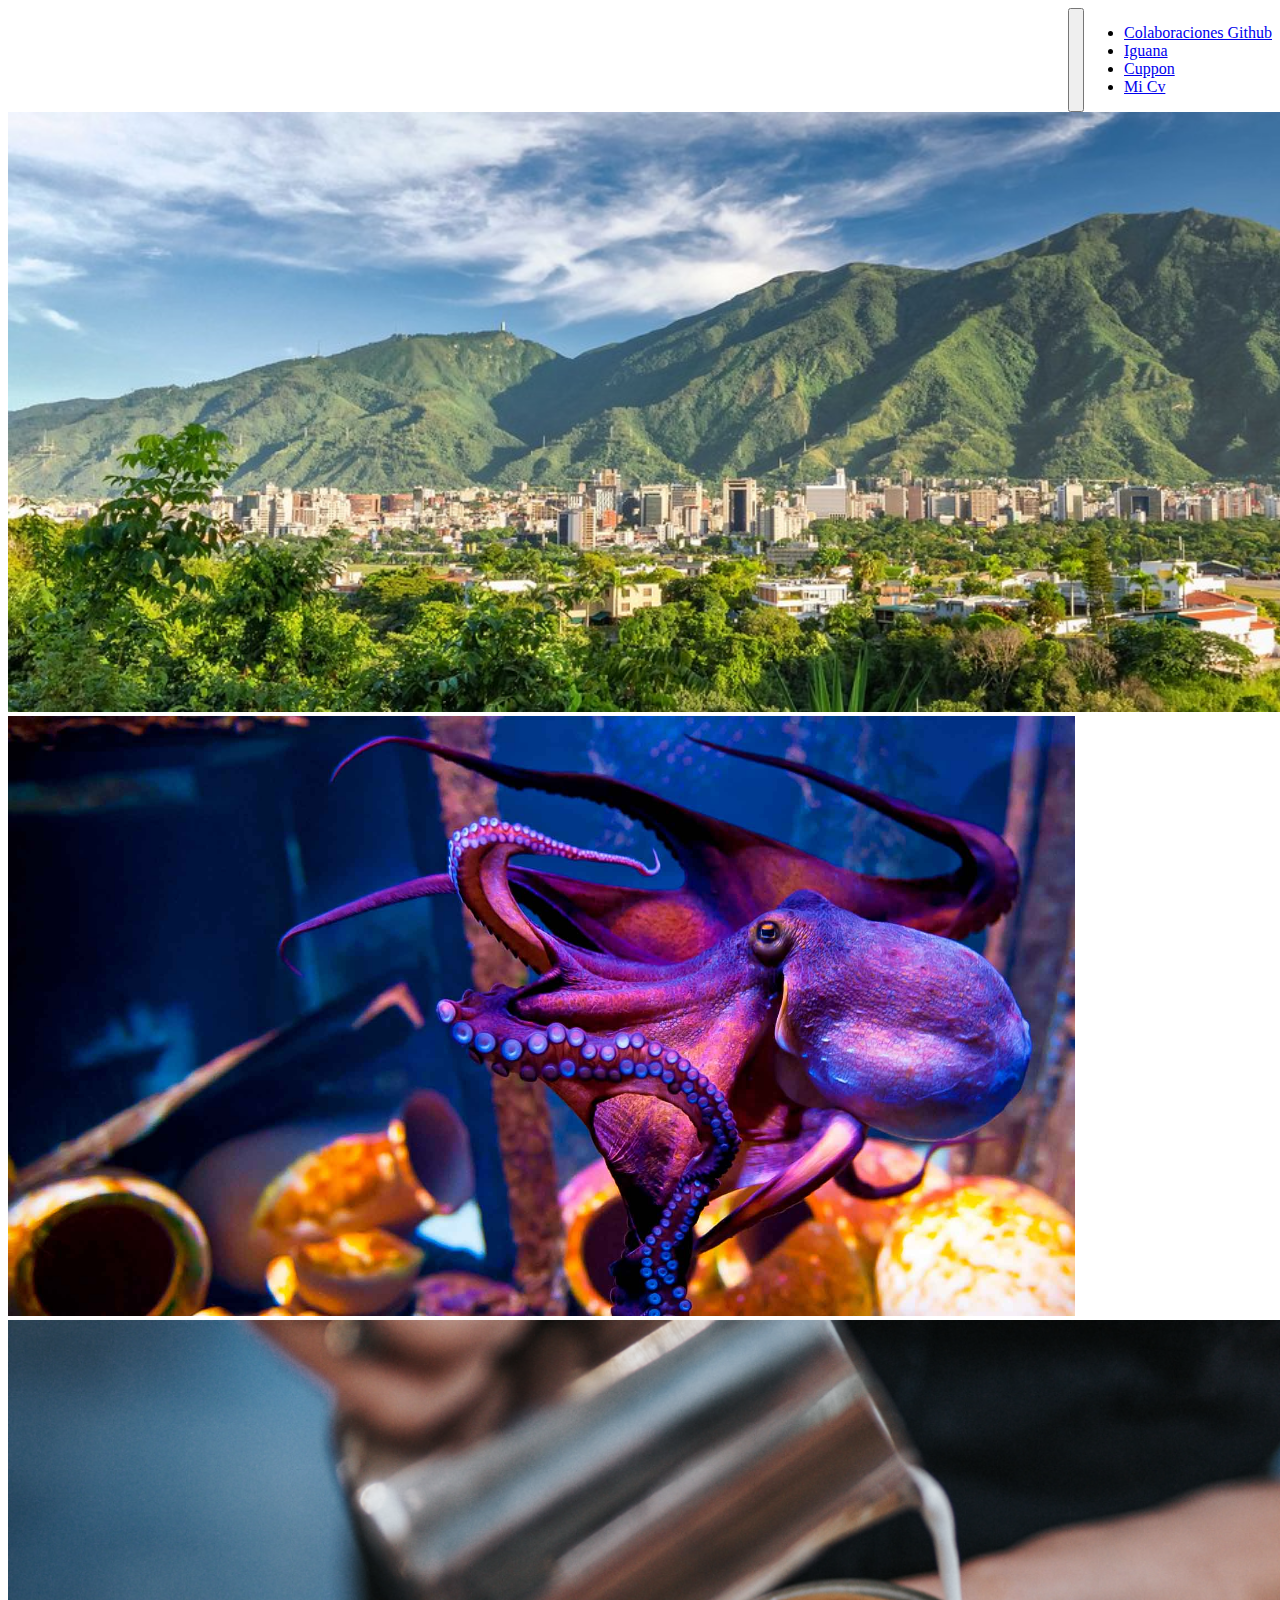
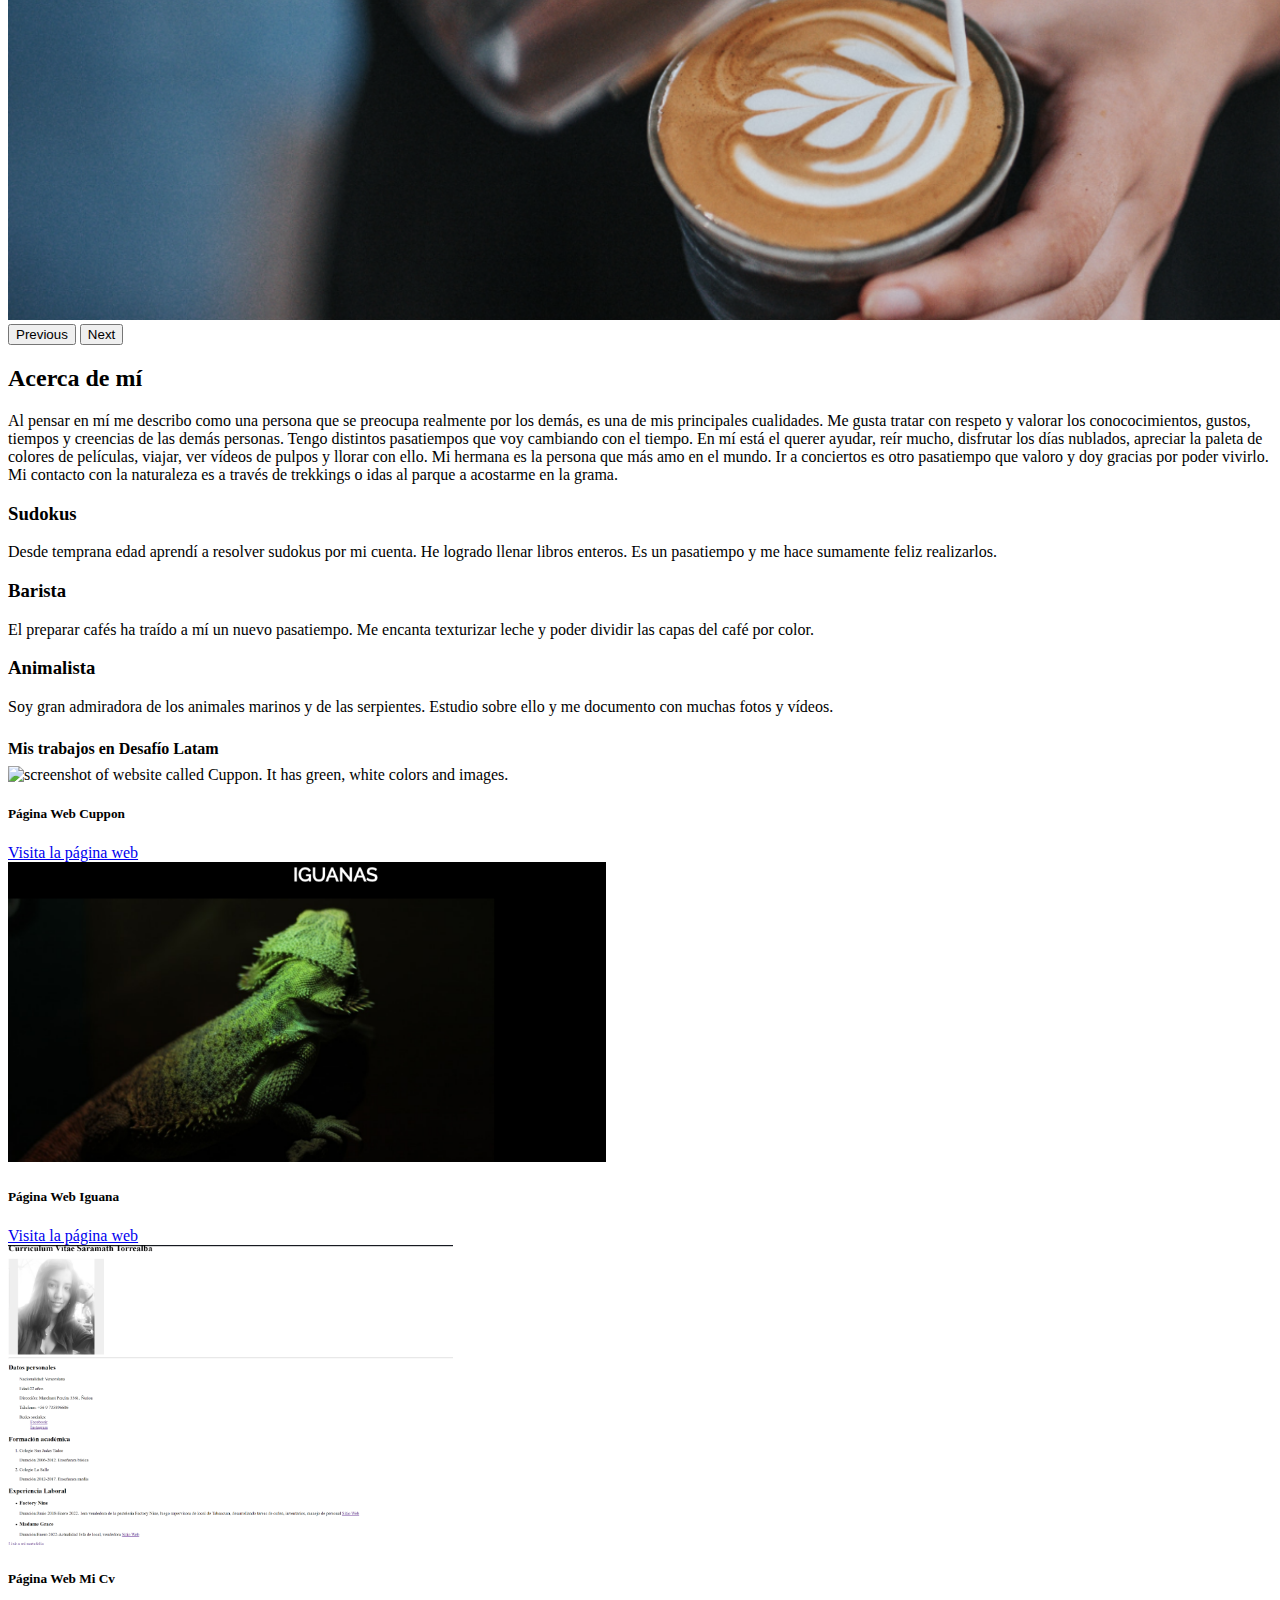
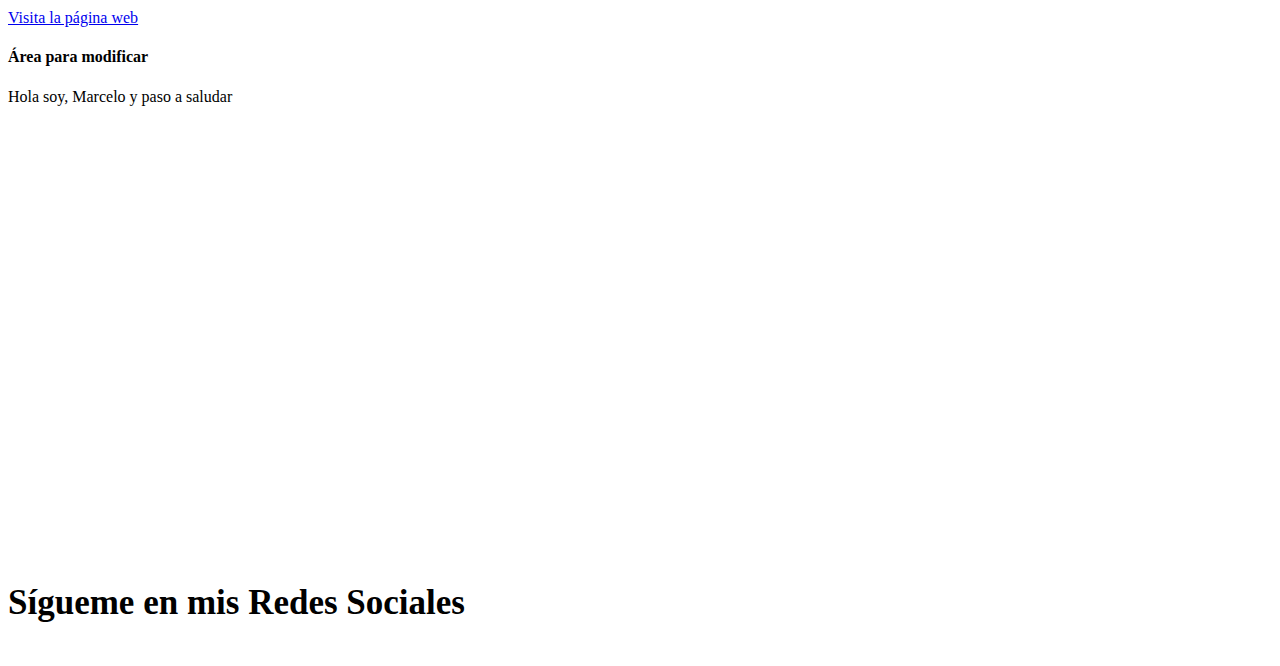
==== index.html @ e649894b "paragraph added" ====
<!DOCTYPE html>
<html lang="en">
  <head>
    <meta charset="UTF-8" />
    <meta http-equiv="X-UA-Compatible" content="IE=edge" />
    <meta name="viewport" content="width=device-width, initial-scale=1.0" />
    <title>Portafolio</title>
    <link
      href="https://cdn.jsdelivr.net/npm/bootstrap@5.1.3/dist/css/bootstrap.min.css"
      rel="stylesheet"
      integrity="sha384-1BmE4kWBq78iYhFldvKuhfTAU6auU8tT94WrHftjDbrCEXSU1oBoqyl2QvZ6jIW3"
      crossorigin="anonymous"
    />
    <link
      href="https://fonts.googleapis.com/css2?family=Roboto:wght@300;500&display=swap"
      rel="stylesheet"
    />
    
    <link rel="stylesheet" href="https://cdnjs.cloudflare.com/ajax/libs/font-awesome/5.9.0/css/all.min.css"
    integrity="sha512-q3eWabyZPc1XTCmF+8/LuE1ozpg5xxn7iO89yfSOd5/oKvyqLngoNGsx8jq92Y8eXJ/IRxQbEC+FGSYxtk2oiw=="
    crossorigin="anonymous" referrerpolicy="no-referrer" />
    <link rel="stylesheet" href="./assets/css/style.css" />

  </head>
  <body>
    <!--Navbar-->
    <nav class="navbar sticky-top navbar-expand-lg navbar-dark navbar-style">
      <div class="container-fluid space">
        <button
          class="navbar-toggler"
          type="button"
          data-bs-toggle="collapse"
          data-bs-target="#navbarText"
          aria-controls="navbarText"
          aria-expanded="false"
          aria-label="Toggle navigation"
        >
          <span class="navbar-toggler-icon"></span>
        </button>
        <div
          class="collapse navbar-collapse navbar-items-menu-grow"
          id="navbarText"
        >
          <ul class="navbar-nav me-auto mb-2 mb-lg-0">
            <li class="nav-item">
              <a class="nav-link active" aria-current="page" href="#">Colaboraciones Github</a>
            </li>
            <li class="nav-item">
              <a class="nav-link" href="/iguanaPage/iguanaPage/index.html" target="blank">Iguana</a>
            </li>
            <li class="nav-item">
              <a class="nav-link" href="/desafiobootstrap/index.html" target="blank">Cuppon</a>
            </li>
            <li class="nav-item">
              <a class="nav-link" href="/Curriculum Vitae/index.html" target="blank">Mi Cv</a>
            </li>
          </ul>
        </div>
      </div>
    </nav>

    <Section> <!--Carrusel-->
      <div id="carouselExampleControls" class="carousel slide" data-bs-ride="carousel">
        <div class="carousel-inner">
          <div class="carousel-item active">
            <img src="./assets/img/avila.jpg" class="d-block w-100 image-carrusel" alt="background mountain, blue sky and buildings in a city">
          </div>
          <div class="carousel-item">
            <img src="./assets/img/pulpo.jpg" class="d-block w-100 image-carrusel" alt="background mountain, blue sky and buildings in a city">
          </div>
          <div class="carousel-item">
            <img src="./assets/img/barismo.png" class="d-block w-100 image-carrusel" alt="background mountain, blue sky and buildings in a city">
          </div>
        </div>
        <button class="carousel-control-prev" type="button" data-bs-target="#carouselExampleControls" data-bs-slide="prev">
          <span class="carousel-control-prev-icon" aria-hidden="true"></span>
          <span class="visually-hidden">Previous</span>
        </button>
        <button class="carousel-control-next" type="button" data-bs-target="#carouselExampleControls" data-bs-slide="next">
          <span class="carousel-control-next-icon" aria-hidden="true"></span>
          <span class="visually-hidden">Next</span>
        </button>
      </div>
    </Section>

    <section id="Acerca-de-mi" class="container text-center my-5"> <!--sobre mí-->
      <h2 class="display-3 fw-bold my-4 style-icons-font">Acerca de mí</h2>
      <p class="my-4">
          Al pensar en mí me describo como una persona que se preocupa realmente por los demás, es una de mis principales cualidades. Me gusta tratar con respeto y valorar los conococimientos, gustos, tiempos y creencias de las demás personas. Tengo distintos pasatiempos que voy cambiando con el tiempo. En mí está el querer ayudar, reír mucho, disfrutar los días nublados, apreciar la paleta de colores de películas, viajar, ver vídeos de pulpos y llorar con ello. Mi hermana es la persona que más amo en el mundo. Ir a conciertos es otro pasatiempo que valoro y doy gracias por poder vivirlo. Mi contacto con la naturaleza es a través de trekkings o idas al parque a acostarme en la grama.
      </p>
      <div class="row">
          <div class="col-12 col-md-4">
              <i class="fas fa-camera fa-3x my-3"></i>
              <h3 class="my-3 fw-bold">Sudokus</h3>
              <p class="my-3">
                  Desde temprana edad aprendí a resolver sudokus por mi cuenta. He logrado llenar libros enteros. Es un pasatiempo y me hace sumamente feliz realizarlos.
              </p>
          </div>
          <div class="col-12 col-md-4">
              <i class="fas fa-mug-hot fa-3x my-3"></i>
              <h3 class="my-3 fw-bold">Barista</h3>
              <p class="my-3">
                  El preparar cafés ha traído a mí un nuevo pasatiempo. Me encanta texturizar leche y poder dividir las capas del café por color.
              </p>
          </div>
          <div class="col-12 col-md-4">
              <i class="fas fa-otter fa-3x my-3 "></i>
              <h3 class="my-3 fw-bold">Animalista</h3>
              <p class="my-3">
                  Soy gran admiradora de los animales marinos y de las serpientes. Estudio sobre ello y me documento con muchas fotos y vídeos.
              </p>
          </div>
      </div>
  </section>

    <main><!--Mi portafolio-->
      <h4 class="display-3 fw-bold separation text-center style-icons-font font-tittle">Mis trabajos en Desafío Latam</h4>
      <div class="container">
        <div class="row justify-content-center">
          <div class="col-10 col-md-4 mt-4">
            <div class="card">
              <img
                src="./assets/img/cuppon.png"
                class="card-img-top image-card"
                alt="screenshot of website called Cuppon. It has green, white colors and images."
              />
              <div class="card-body">
                <h5 class="card-title text-center mb-3">
                  Página Web Cuppon 
                </h5>
                <div class="text-center">
                  <a href="/desafiobootstrap/index.html" target="blank" class="text-decoration-none">Visita la página web</a>
                </div>
              </div>
            </div>
          </div>

          <div class="col-10 col-md-4 mt-4">
            <div class="card">
              <img
                src="./assets/img/iguana.png"
                class="card-img-top image-card"
                alt="screenshot of website called Iguana. It has a background image of an iguana in rear profile, with black and green colors"
              />
              <div class="card-body">
                <h5 class="card-title text-center mb-3">
                 Página Web Iguana
                </h5>
                <div class="text-center">
                  <a href="iguanaPage/iguanaPage/index.html" target="blank" class="text-decoration-none">Visita la página web</a>
                </div>
              </div>
            </div>
          </div>

          <div class="col-10 col-md-4 mt-4">
            <div class="card">
              <img
                src="./assets/img/micv.png"
                class="card-img-top image-card"
                alt="screenshot of website called my cv. It has white colors and an image of a girl smiling"
              />
              <div class="card-body">
                <h5 class="card-title text-center mb-3">
                 Página Web Mi Cv
                </h5>
                <div class="text-center">
                  <a href="/Curriculum Vitae/index.html" target="blank" class="text-decoration-none">Visita la página web</a>
                </div>
              </div>
            </div>
          </div>
    </main>
    <section class="container colaboration font-tittle">
      <h4 class="display-3 fw-bold my-4 text-center font-tittle  style-icons-font">Área para modificar &nbsp<i class="fa-solid fa-pen-to-square fa-0.5"></i></h4>
      <p>Hola soy, Marcelo y paso a saludar</p>
    </section>
    <!--Footer-->
    <footer class="style-footer">
      <h3 class="display-3 fw-bold  text-center heigth-contact">Sígueme en mis Redes Sociales</h3>
      <div class="container icons mt-1">
        <div>
          <a href="https://www.facebook.com/SaraTorrealbaE" target="blank"><i class=" fa-brands fa-facebook fa-2x color-icons"></i></a>
        </div>
        <div>
          <a href="https://www.instagram.com/saramath4/" target="blank"><i class="fa-brands fa-instagram fa-2x color-icons"></i></a>
        </div>
        <div>
          <a href="https://github.com/SaramathTorrealba" target="blank"><i class="fa-brands fa-github-square fa-2x color-icons"></i></a>
        </div>
      </div>
    </footer>
  </body>
  <script
  src="https://cdn.jsdelivr.net/npm/bootstrap@5.0.2/dist/js/bootstrap.bundle.min.js"
  integrity="sha384-MrcW6ZMFYlzcLA8Nl+NtUVF0sA7MsXsP1UyJoMp4YLEuNSfAP+JcXn/tWtIaxVXM"
  crossorigin="anonymous"
></script>
<script src="https://kit.fontawesome.com/f5aa329cdb.js" crossorigin="anonymous"></script>
---- assets/css/style.css ----
/* Navbar*/
.navbar-items-menu-grow{
    flex-grow: 0 !important;
}
.space{
    display: flex;
    justify-content: flex-end !important;
}
/*Section Mis trabajos*/
.separation {
    margin-top: 1.5em;
    margin-bottom: 0.5em;
}
/*Carrusel*/
.image-carrusel {
    height: 600PX;
}
/*Cards*/
.image-card {
    height:300px;
}
.colaboration{
    height: 500px;
}
/*Footer*/
.icons {
display: flex;
justify-content: space-evenly;}

.heigth-contact{
    font-size: 35px;
}
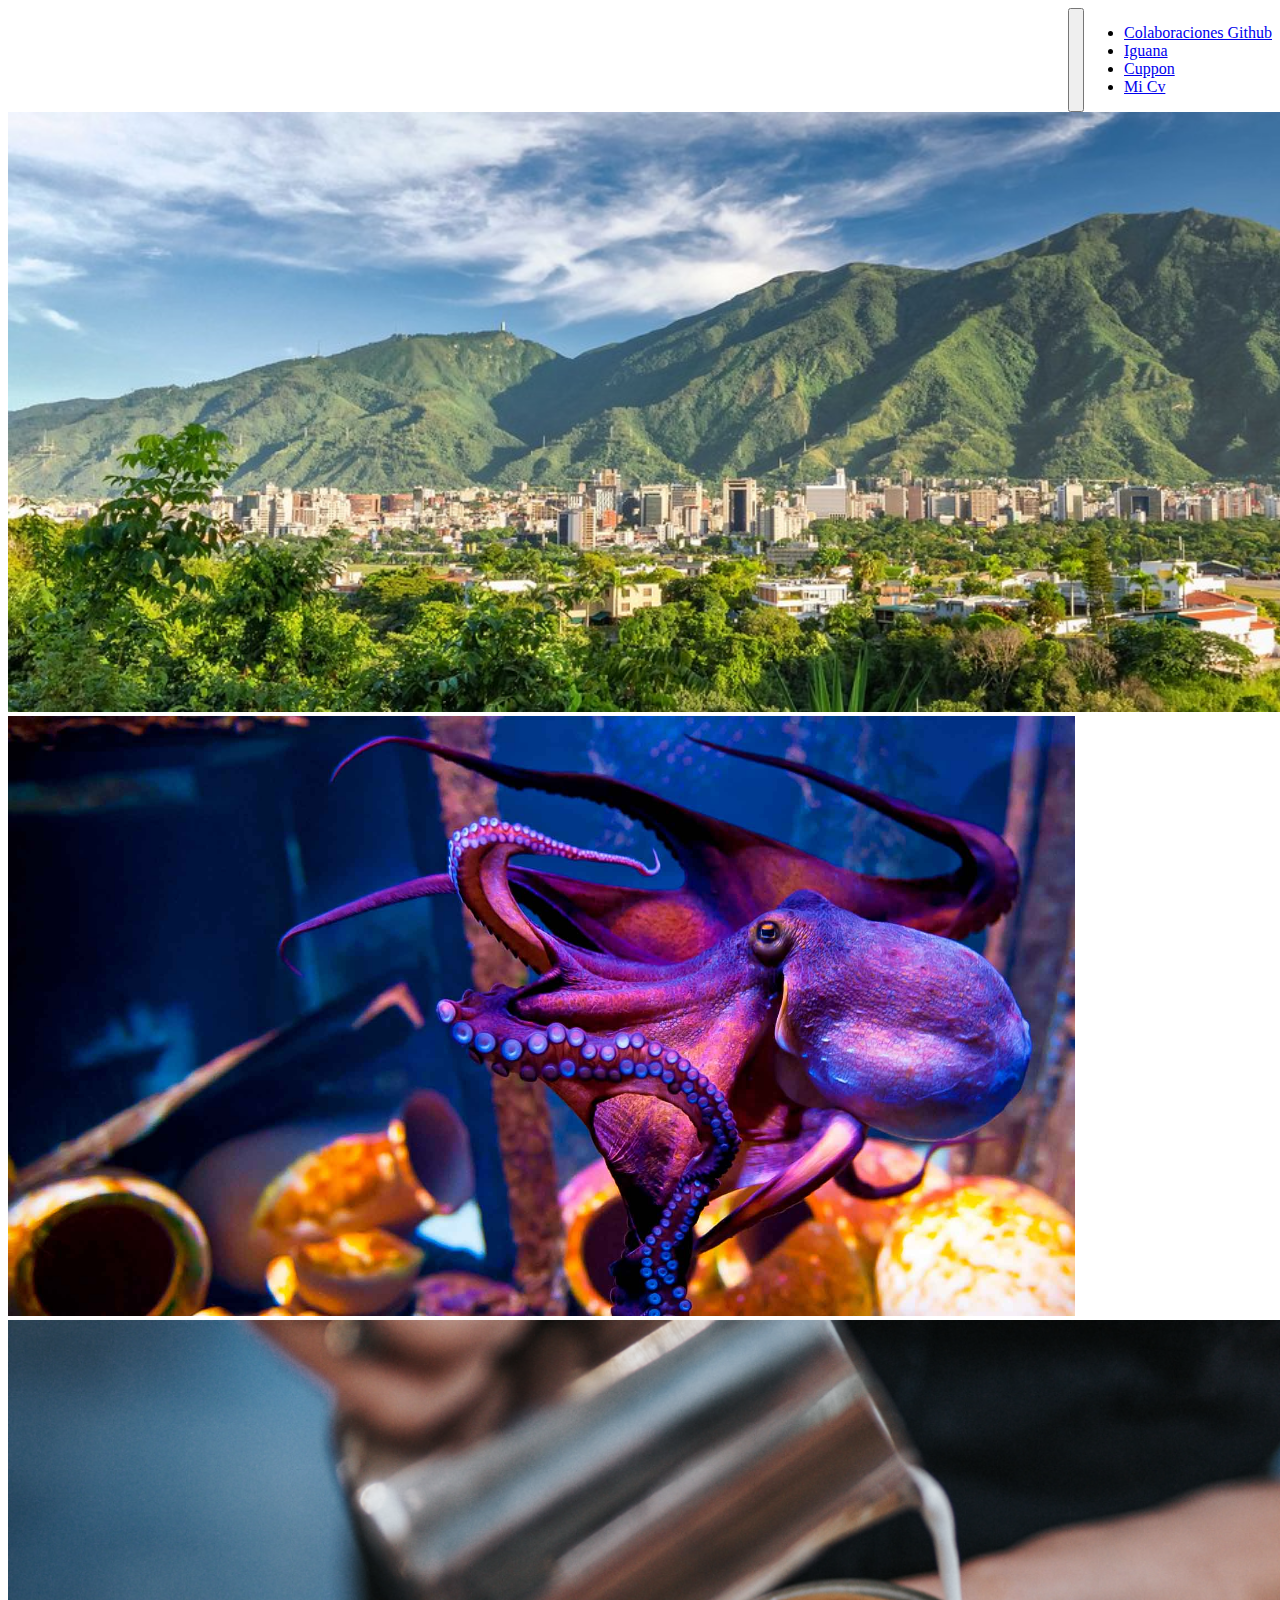
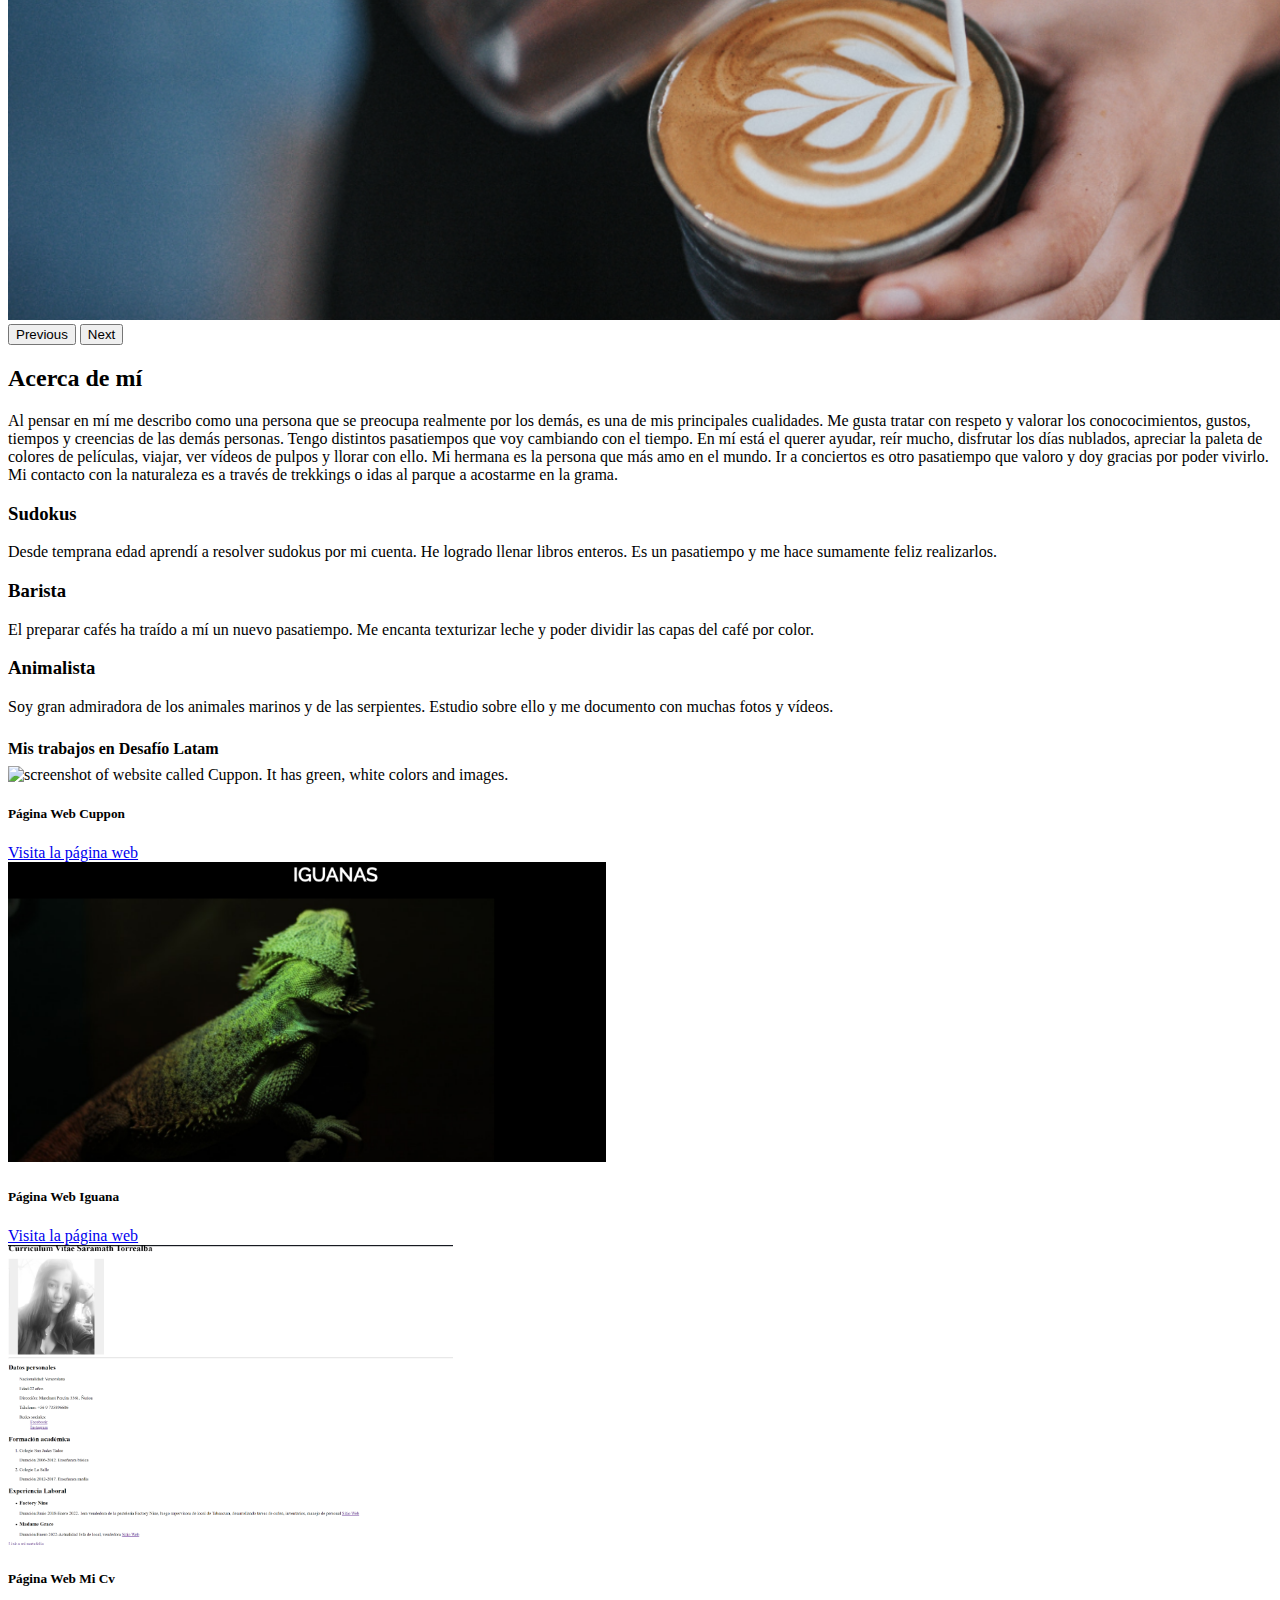
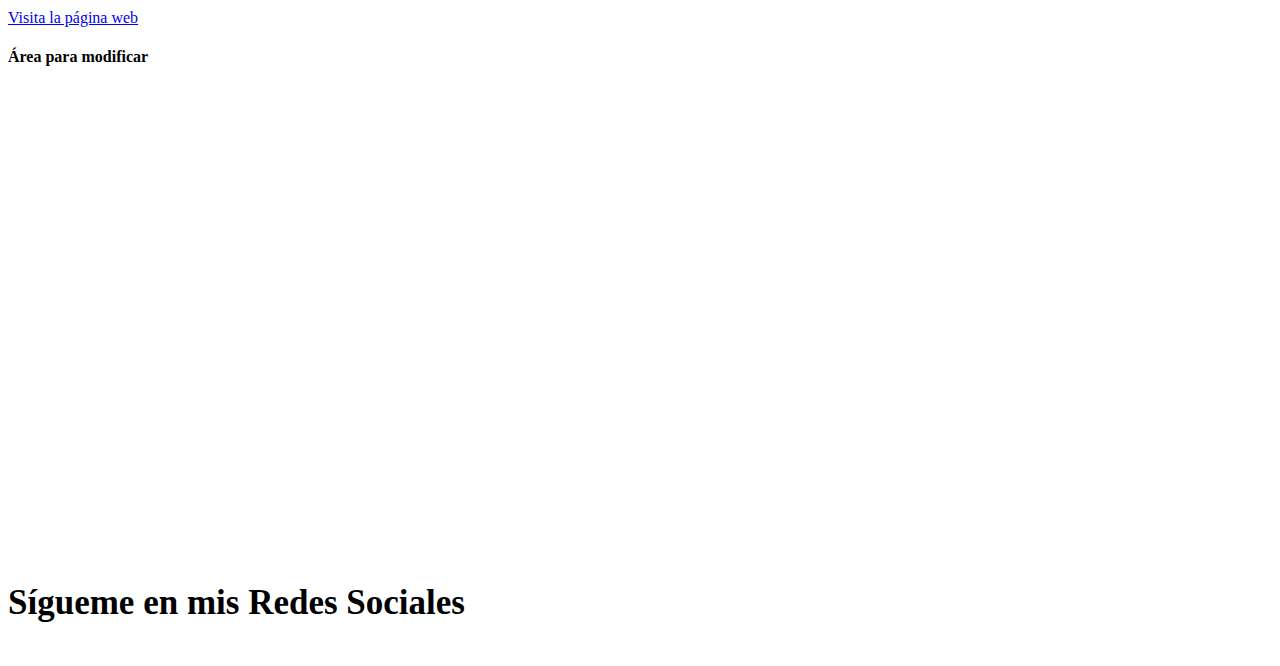
==== commit 5811ac32: "Merge pull request #4 from NicoCLL/patch-1" ====
--- a/index.html
+++ b/index.html
@@ -66,10 +66,10 @@
             <img src="./assets/img/avila.jpg" class="d-block w-100 image-carrusel" alt="background mountain, blue sky and buildings in a city">
           </div>
           <div class="carousel-item">
-            <img src="./assets/img/pulpo.jpg" class="d-block w-100 image-carrusel" alt="background mountain, blue sky and buildings in a city">
+            <img src="./assets/img/pulpo.jpg" class="d-block w-100 image-carrusel" alt="pulpo">
           </div>
           <div class="carousel-item">
-            <img src="./assets/img/barismo.png" class="d-block w-100 image-carrusel" alt="background mountain, blue sky and buildings in a city">
+            <img src="./assets/img/barismo.png" class="d-block w-100 image-carrusel" alt="cafe especialidad barista">
           </div>
         </div>
         <button class="carousel-control-prev" type="button" data-bs-target="#carouselExampleControls" data-bs-slide="prev">
@@ -173,7 +173,6 @@
     </main>
     <section class="container colaboration font-tittle">
       <h4 class="display-3 fw-bold my-4 text-center font-tittle  style-icons-font">Área para modificar &nbsp<i class="fa-solid fa-pen-to-square fa-0.5"></i></h4>
-      <p>Hola soy, Marcelo y paso a saludar</p>
     </section>
     <!--Footer-->
     <footer class="style-footer">
@@ -196,4 +195,4 @@
   integrity="sha384-MrcW6ZMFYlzcLA8Nl+NtUVF0sA7MsXsP1UyJoMp4YLEuNSfAP+JcXn/tWtIaxVXM"
   crossorigin="anonymous"
 ></script>
-<script src="https://kit.fontawesome.com/f5aa329cdb.js" crossorigin="anonymous"></script>+<script src="https://kit.fontawesome.com/f5aa329cdb.js" crossorigin="anonymous"></script>
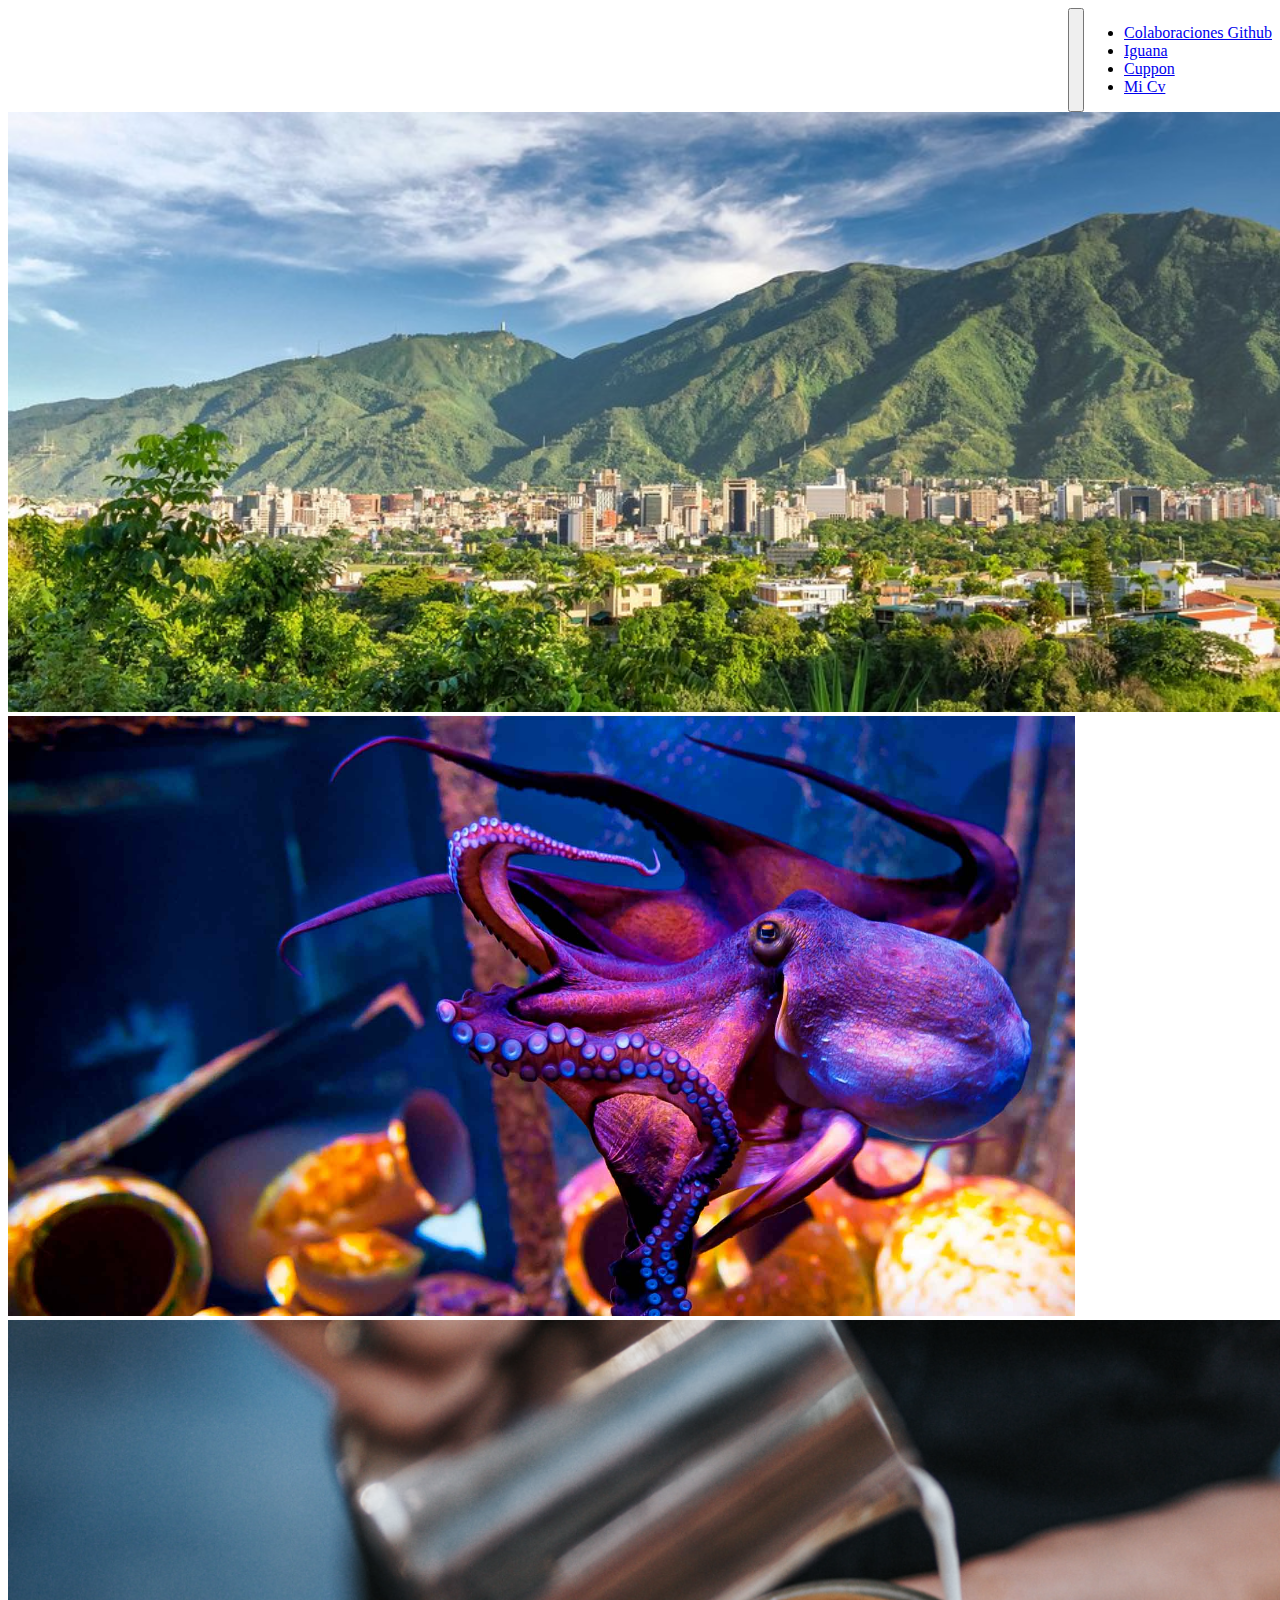
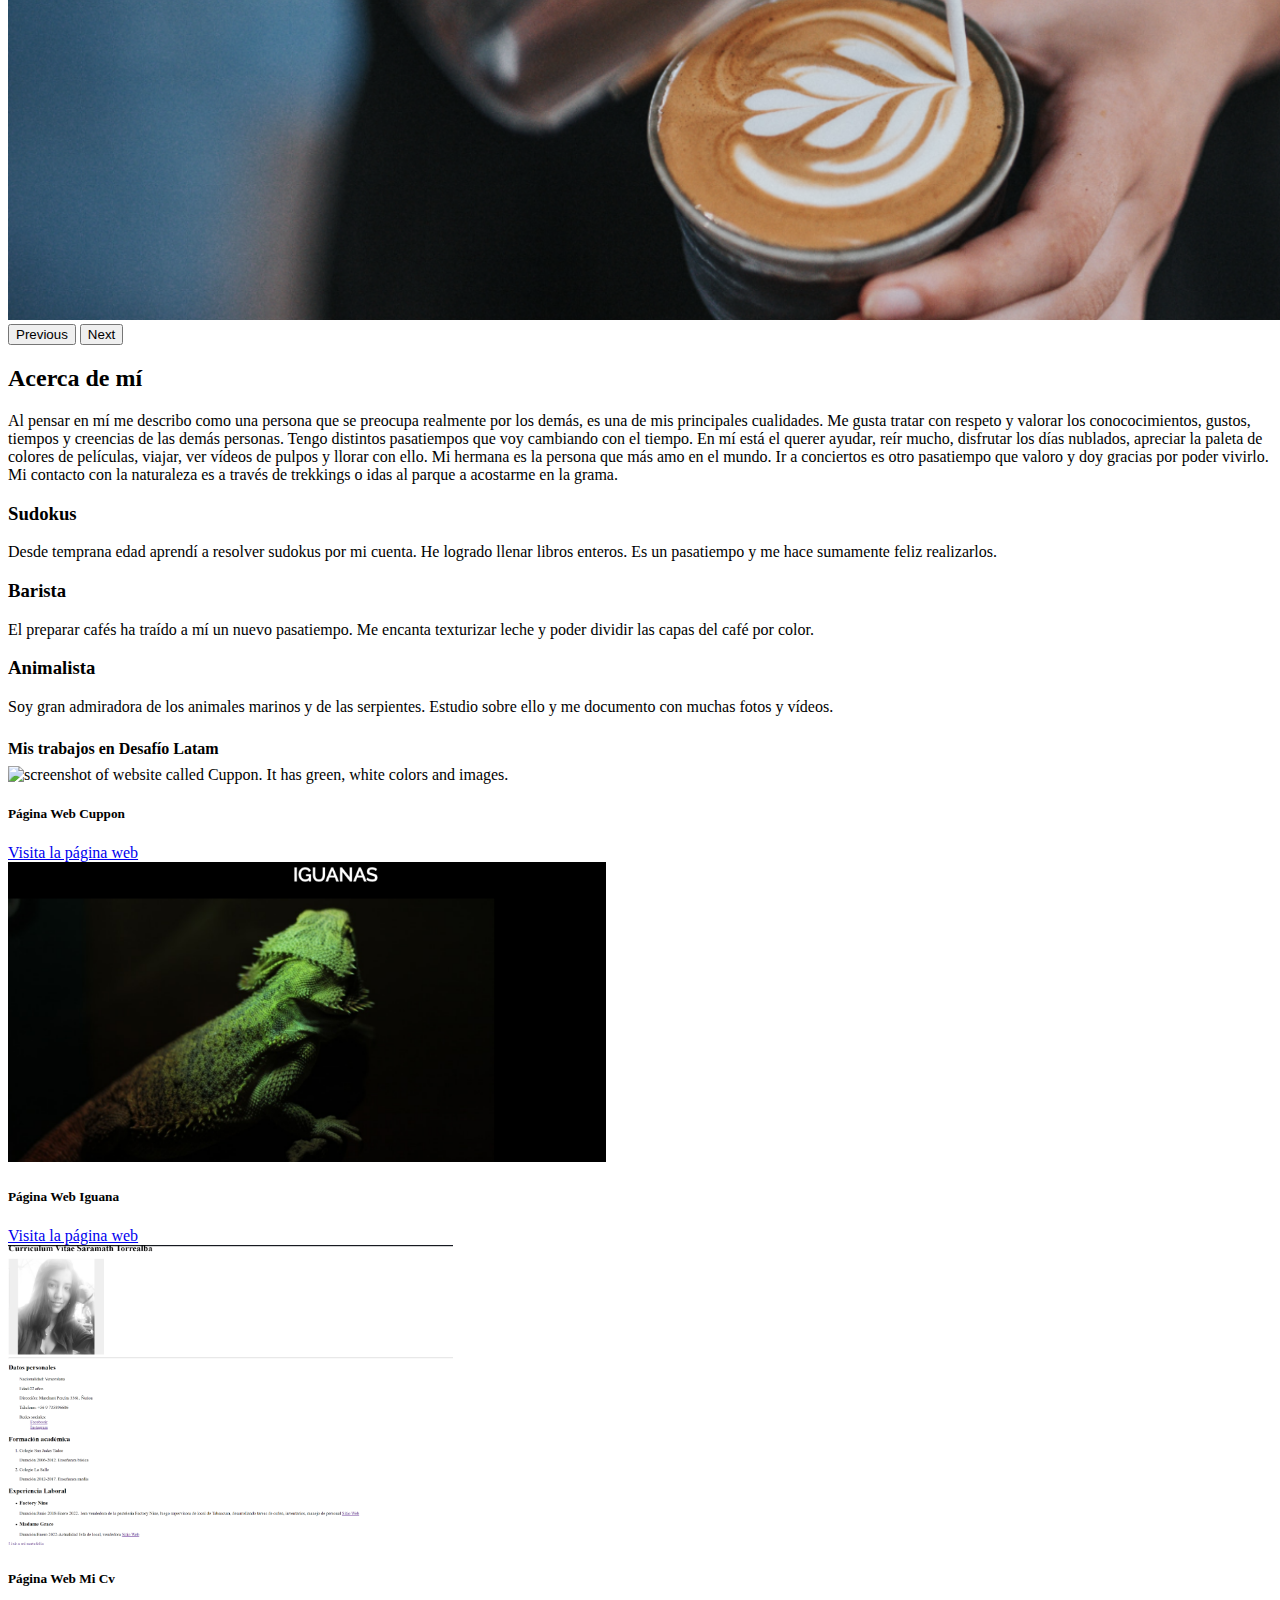
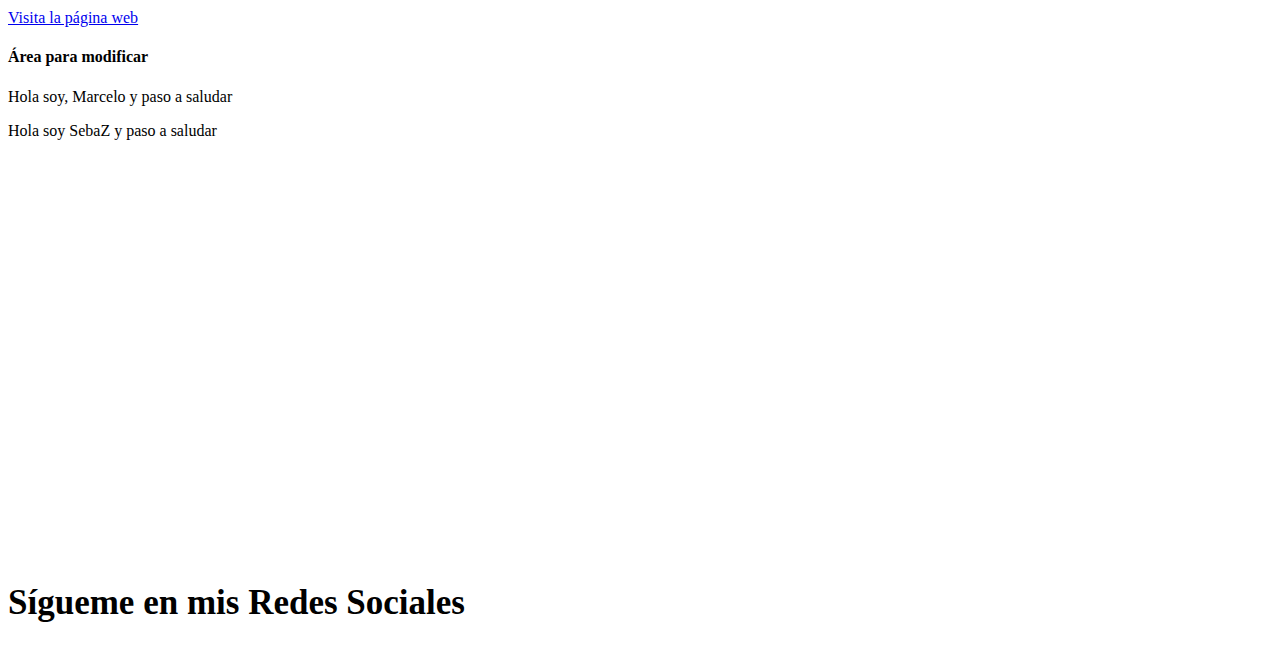
==== commit 5fb078a8: "info: Add Saludos to Area para modificar" ====
--- a/index.html
+++ b/index.html
@@ -173,6 +173,8 @@
     </main>
     <section class="container colaboration font-tittle">
       <h4 class="display-3 fw-bold my-4 text-center font-tittle  style-icons-font">Área para modificar &nbsp<i class="fa-solid fa-pen-to-square fa-0.5"></i></h4>
+      <p>Hola soy, Marcelo y paso a saludar</p>
+      <p>Hola soy SebaZ y paso a saludar</p>
     </section>
     <!--Footer-->
     <footer class="style-footer">
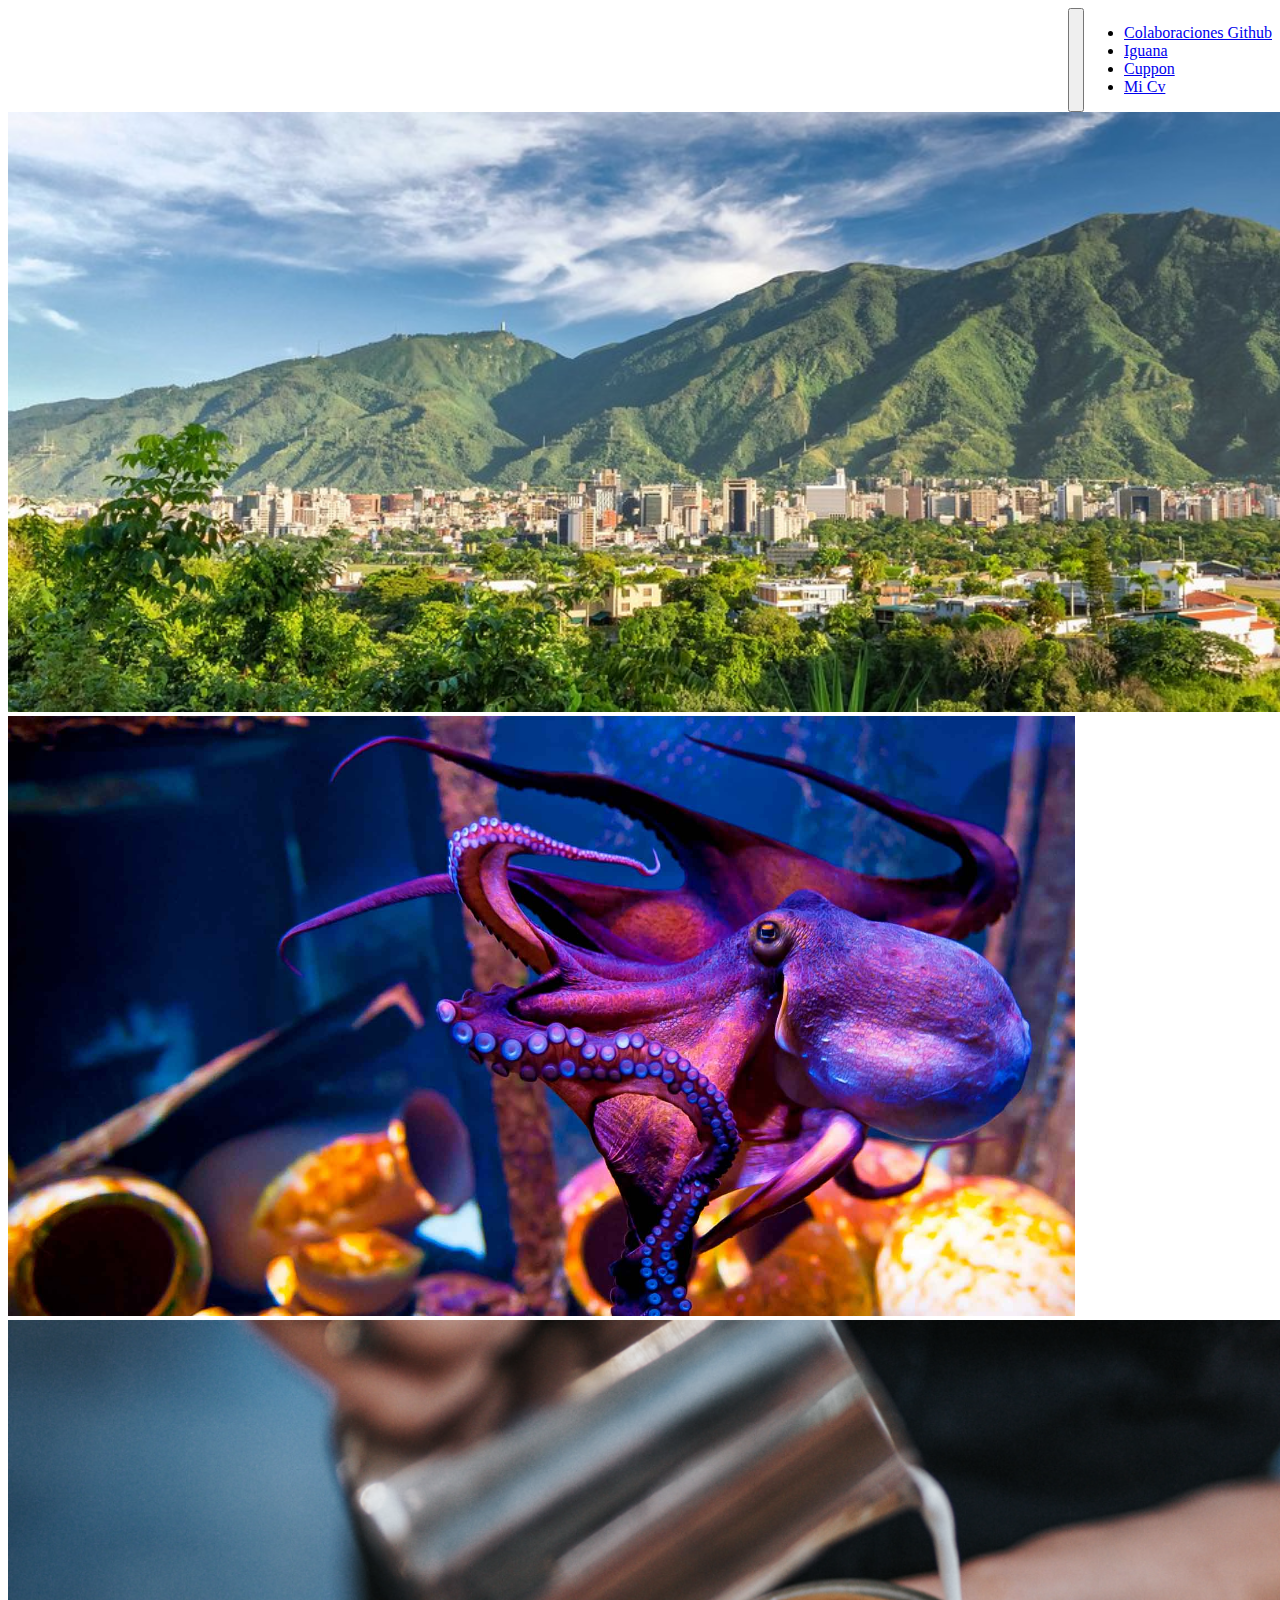
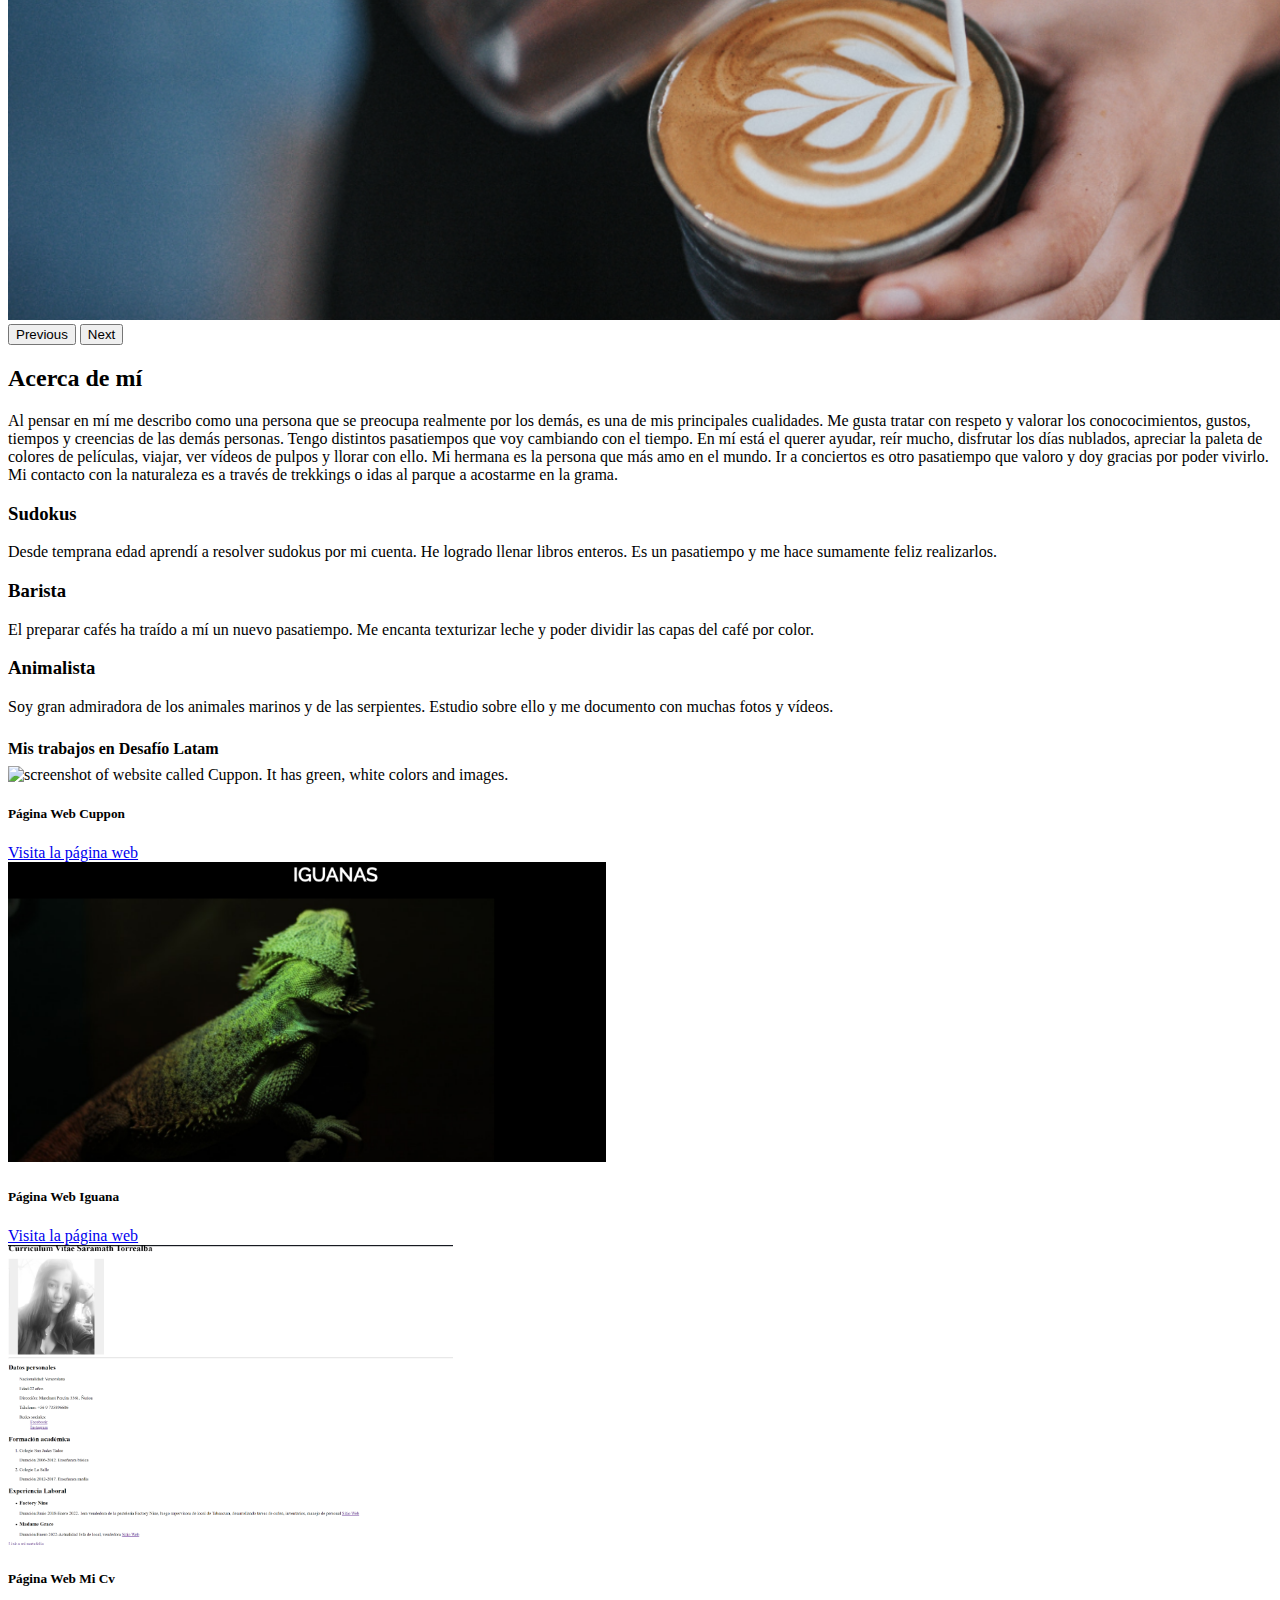
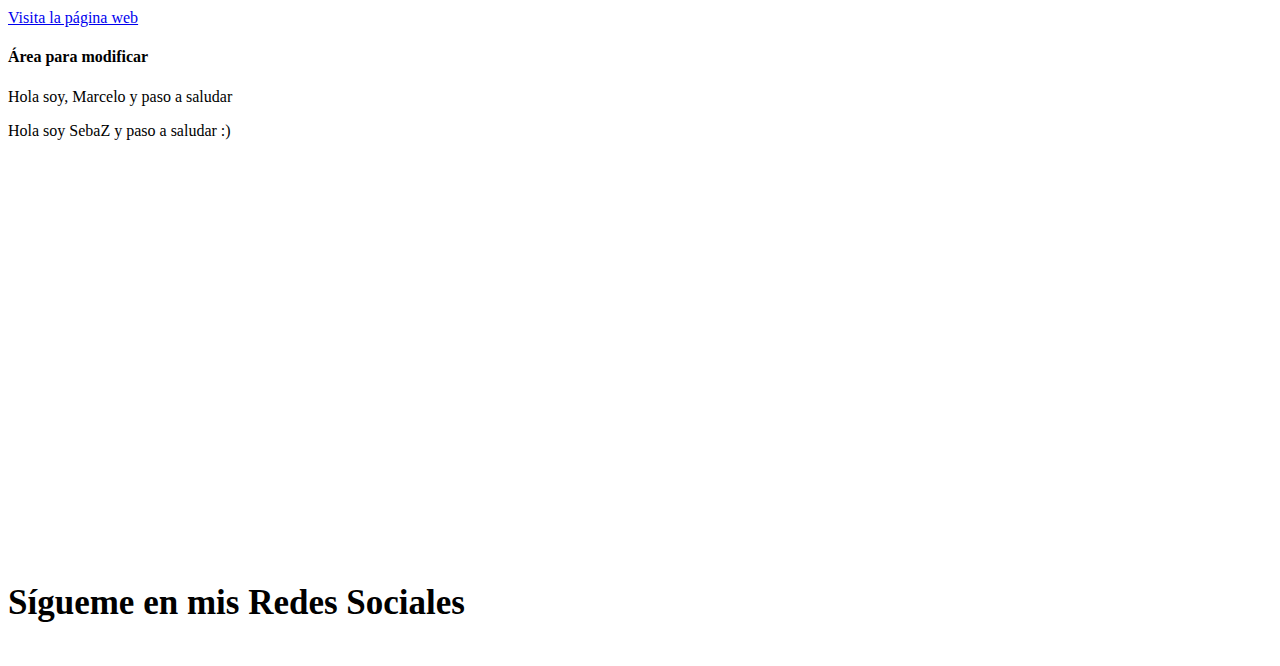
==== commit b67f7cfb: "Merge pull request #6 from sebazzz6/forkSeba" ====
--- a/index.html
+++ b/index.html
@@ -174,7 +174,7 @@
     <section class="container colaboration font-tittle">
       <h4 class="display-3 fw-bold my-4 text-center font-tittle  style-icons-font">Área para modificar &nbsp<i class="fa-solid fa-pen-to-square fa-0.5"></i></h4>
       <p>Hola soy, Marcelo y paso a saludar</p>
-      <p>Hola soy SebaZ y paso a saludar</p>
+      <p>Hola soy SebaZ y paso a saludar :)</p>
     </section>
     <!--Footer-->
     <footer class="style-footer">
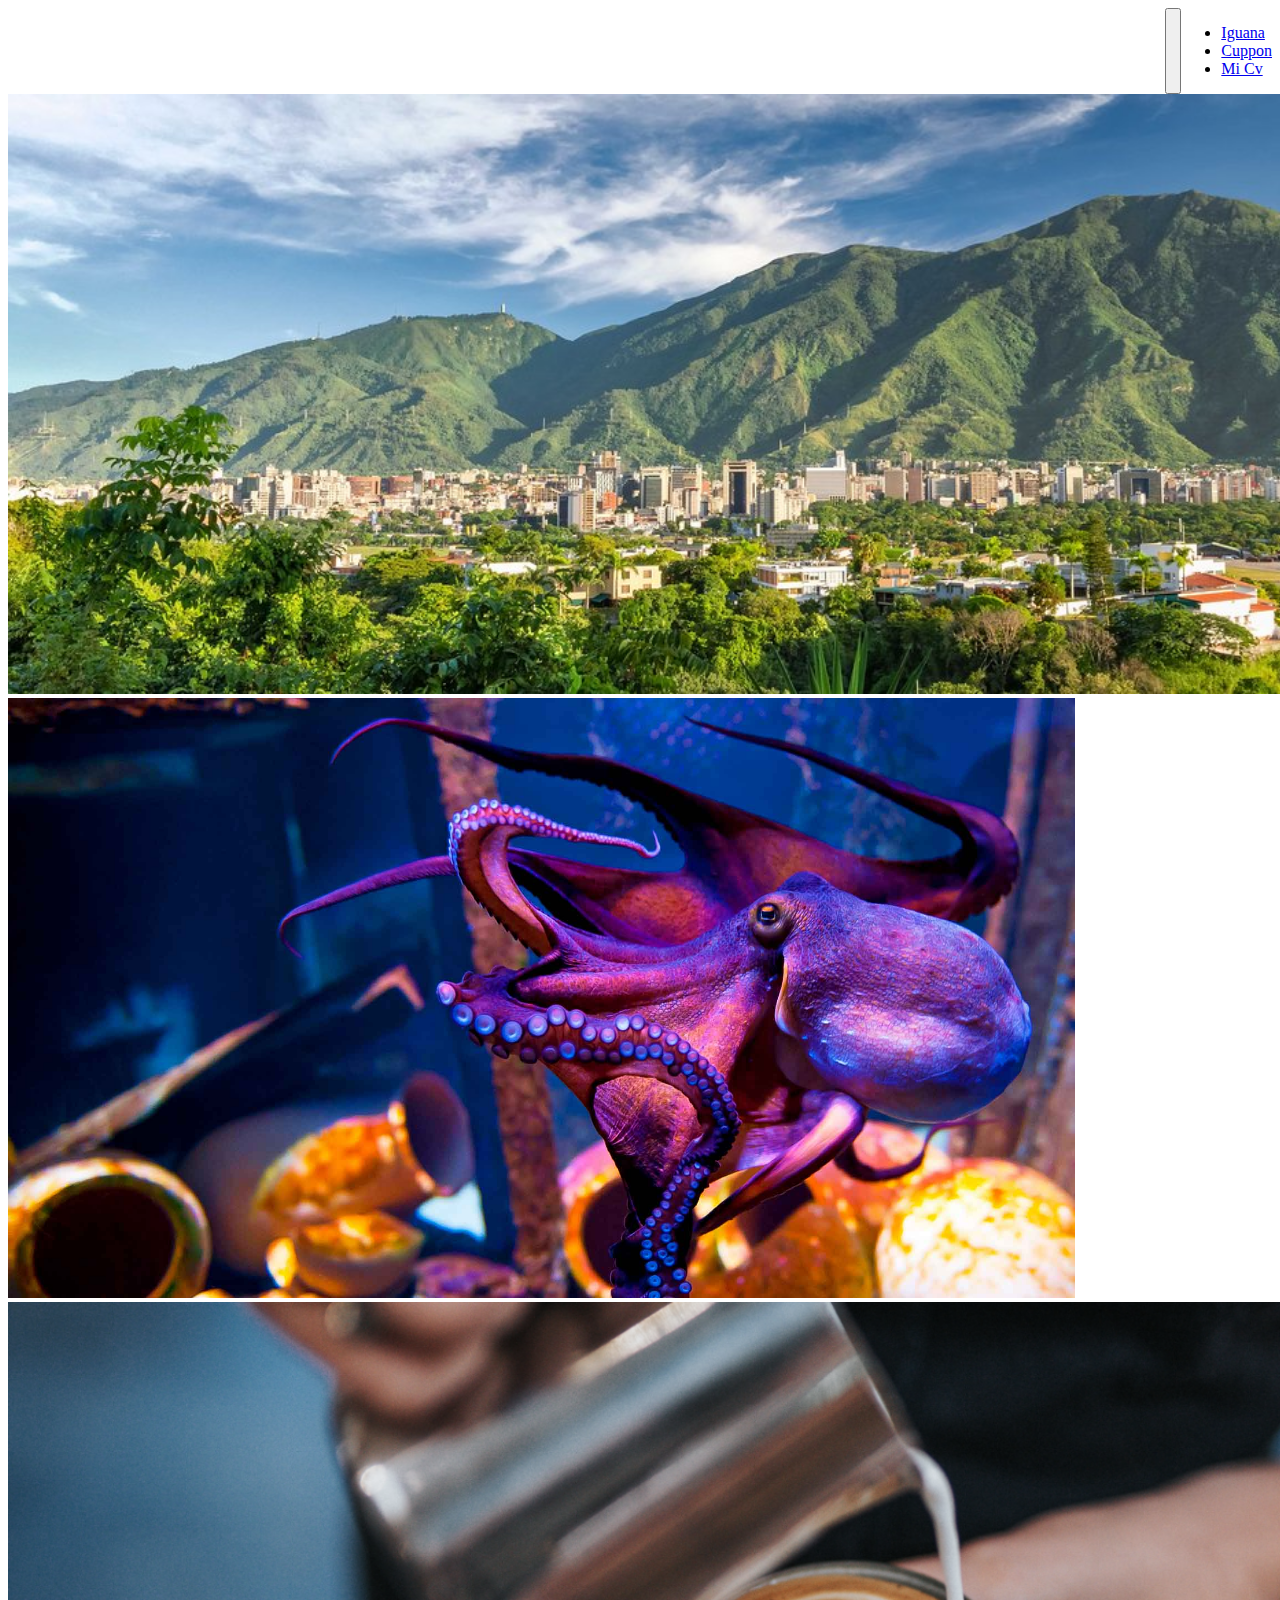
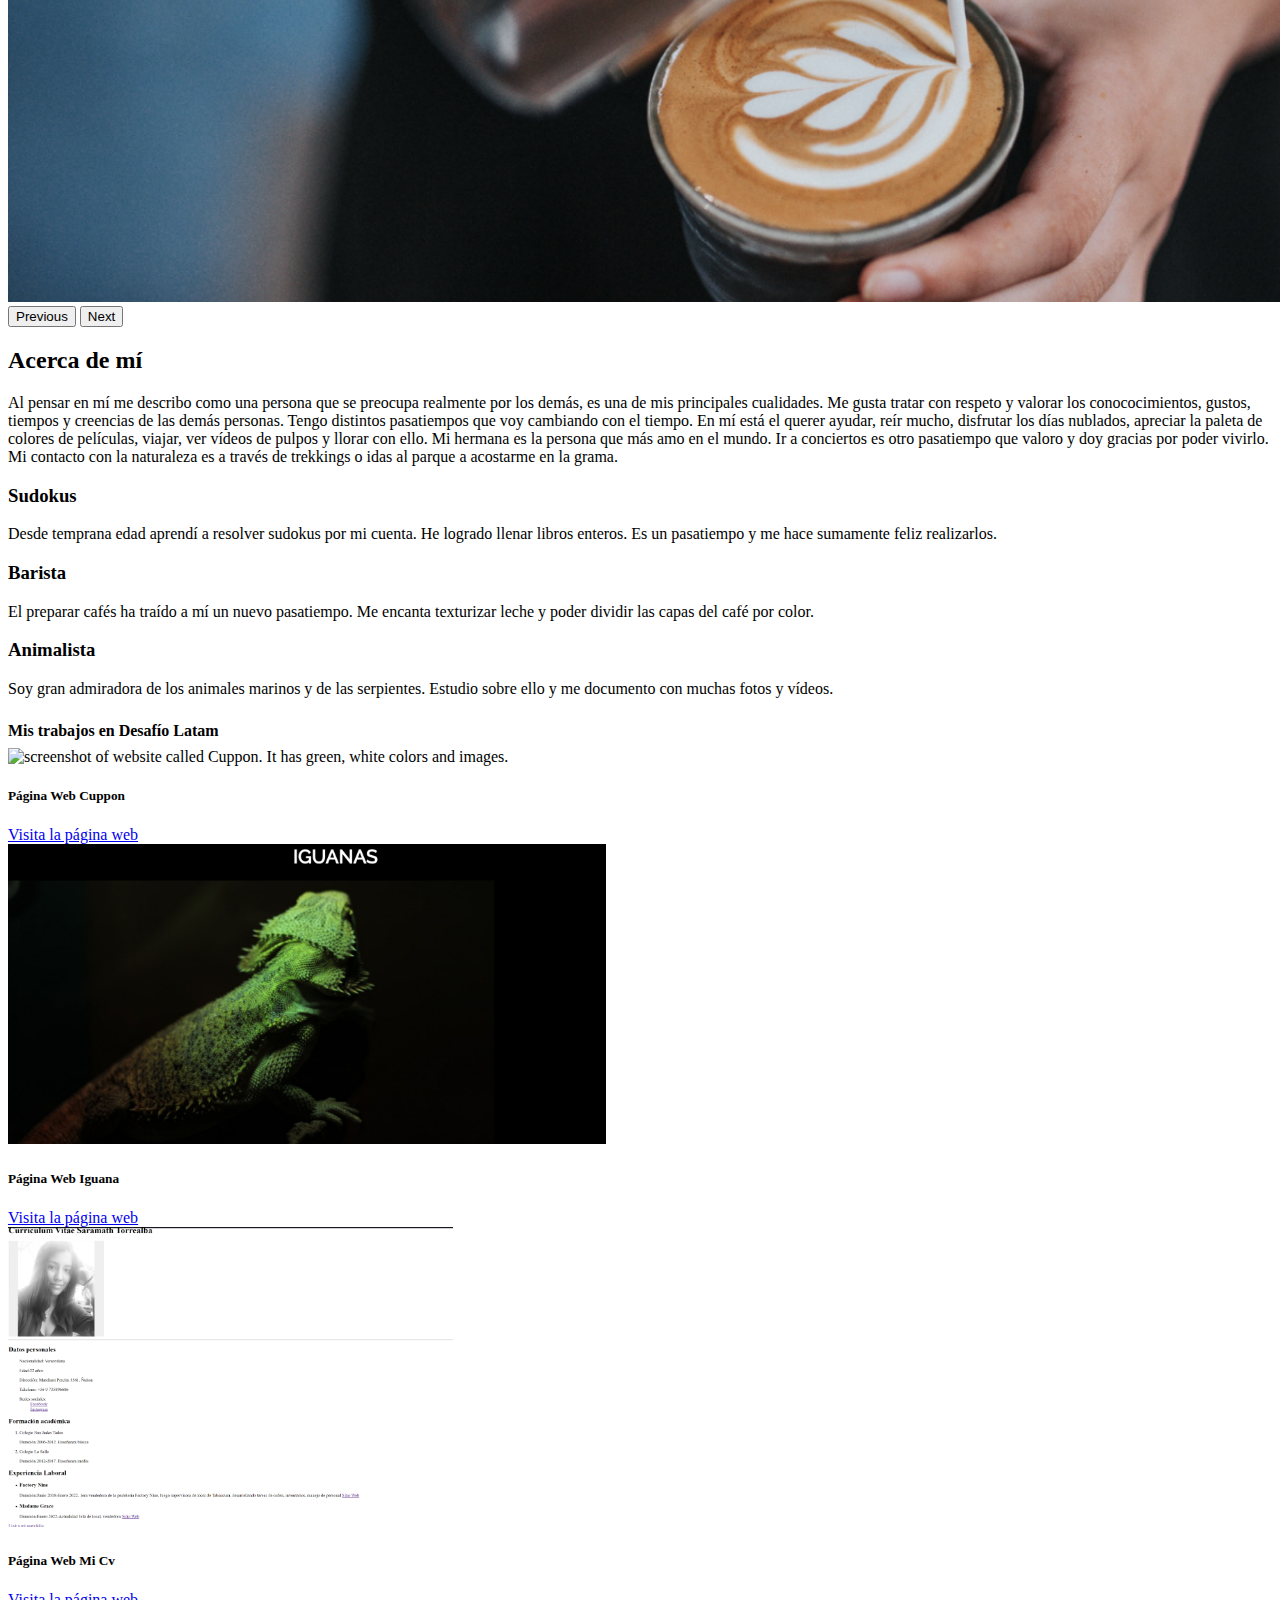
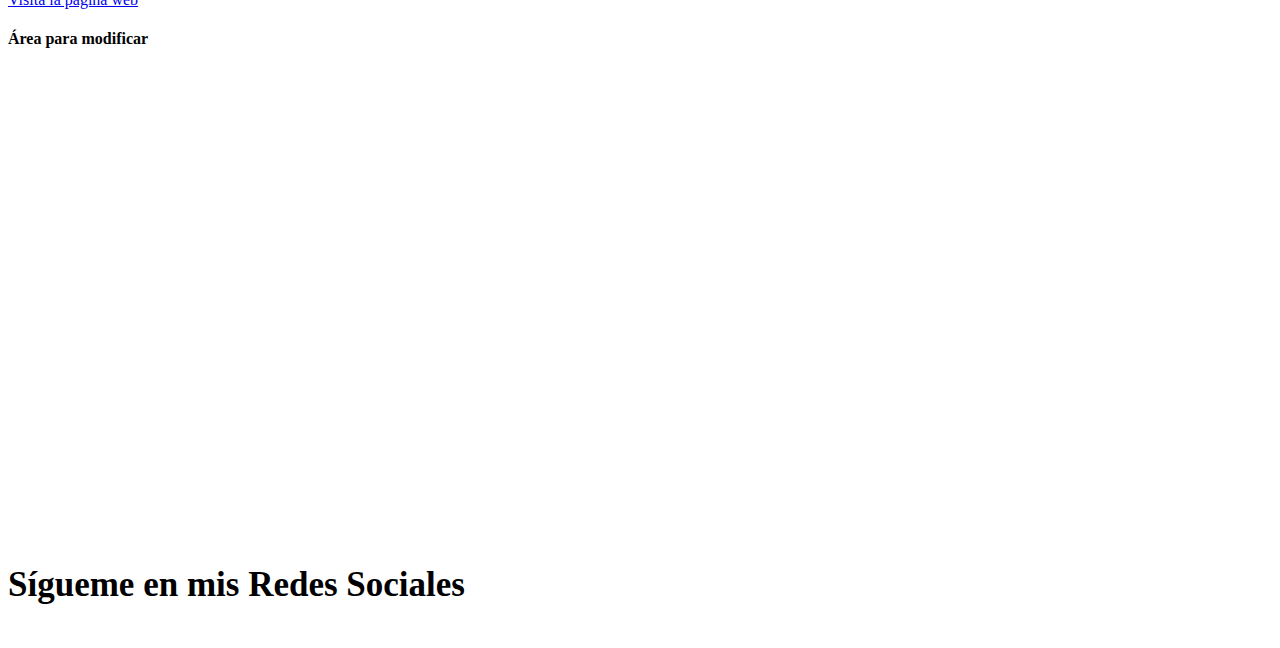
==== commit 11f1a6f6: "modification in the images, navigation bar option and favicon" ====
--- a/index.html
+++ b/index.html
@@ -15,13 +15,17 @@
       href="https://fonts.googleapis.com/css2?family=Roboto:wght@300;500&display=swap"
       rel="stylesheet"
     />
-    
-    <link rel="stylesheet" href="https://cdnjs.cloudflare.com/ajax/libs/font-awesome/5.9.0/css/all.min.css"
-    integrity="sha512-q3eWabyZPc1XTCmF+8/LuE1ozpg5xxn7iO89yfSOd5/oKvyqLngoNGsx8jq92Y8eXJ/IRxQbEC+FGSYxtk2oiw=="
-    crossorigin="anonymous" referrerpolicy="no-referrer" />
+    <link rel="shortcut icon" href="./assets/img/estrella.png" type="image/x-icon">
+    <link
+      rel="stylesheet"
+      href="https://cdnjs.cloudflare.com/ajax/libs/font-awesome/5.9.0/css/all.min.css"
+      integrity="sha512-q3eWabyZPc1XTCmF+8/LuE1ozpg5xxn7iO89yfSOd5/oKvyqLngoNGsx8jq92Y8eXJ/IRxQbEC+FGSYxtk2oiw=="
+      crossorigin="anonymous"
+      referrerpolicy="no-referrer"
+    />
     <link rel="stylesheet" href="./assets/css/style.css" />
-
   </head>
+
   <body>
     <!--Navbar-->
     <nav class="navbar sticky-top navbar-expand-lg navbar-dark navbar-style">
@@ -43,78 +47,136 @@
         >
           <ul class="navbar-nav me-auto mb-2 mb-lg-0">
             <li class="nav-item">
-              <a class="nav-link active" aria-current="page" href="#">Colaboraciones Github</a>
+              <a
+                class="nav-link"
+                href="/iguanaPage/iguanaPage/index.html"
+                target="blank"
+                >Iguana</a
+              >
             </li>
             <li class="nav-item">
-              <a class="nav-link" href="/iguanaPage/iguanaPage/index.html" target="blank">Iguana</a>
+              <a
+                class="nav-link"
+                href="/desafiobootstrap/index.html"
+                target="blank"
+                >Cuppon</a
+              >
             </li>
             <li class="nav-item">
-              <a class="nav-link" href="/desafiobootstrap/index.html" target="blank">Cuppon</a>
-            </li>
-            <li class="nav-item">
-              <a class="nav-link" href="/Curriculum Vitae/index.html" target="blank">Mi Cv</a>
+              <a
+                class="nav-link"
+                href="/Curriculum Vitae/index.html"
+                target="blank"
+                >Mi Cv</a
+              >
             </li>
           </ul>
         </div>
       </div>
     </nav>
 
-    <Section> <!--Carrusel-->
-      <div id="carouselExampleControls" class="carousel slide" data-bs-ride="carousel">
+    <section>
+      <!--Carrusel-->
+      <div
+        id="carouselExampleControls"
+        class="carousel slide"
+        data-bs-ride="carousel"
+      >
         <div class="carousel-inner">
           <div class="carousel-item active">
-            <img src="./assets/img/avila.jpg" class="d-block w-100 image-carrusel" alt="background mountain, blue sky and buildings in a city">
+            <img
+              src="./assets/img/avila.jpg"
+              class="d-block w-100 image-carrusel"
+              alt="background mountain, blue sky and buildings in a city"
+            />
           </div>
           <div class="carousel-item">
-            <img src="./assets/img/pulpo.jpg" class="d-block w-100 image-carrusel" alt="pulpo">
+            <img
+              src="./assets/img/pulpo.jpg"
+              class="d-block w-100 image-carrusel"
+              alt="background mountain, blue sky and buildings in a city"
+            />
           </div>
           <div class="carousel-item">
-            <img src="./assets/img/barismo.png" class="d-block w-100 image-carrusel" alt="cafe especialidad barista">
-          </div>
-        </div>
-        <button class="carousel-control-prev" type="button" data-bs-target="#carouselExampleControls" data-bs-slide="prev">
+            <img
+              src="./assets/img/barismo.png"
+              class="d-block w-100 image-carrusel"
+              alt="background mountain, blue sky and buildings in a city"
+            />
+          </div>
+        </div>
+        <button
+          class="carousel-control-prev"
+          type="button"
+          data-bs-target="#carouselExampleControls"
+          data-bs-slide="prev"
+        >
           <span class="carousel-control-prev-icon" aria-hidden="true"></span>
           <span class="visually-hidden">Previous</span>
         </button>
-        <button class="carousel-control-next" type="button" data-bs-target="#carouselExampleControls" data-bs-slide="next">
+        <button
+          class="carousel-control-next"
+          type="button"
+          data-bs-target="#carouselExampleControls"
+          data-bs-slide="next"
+        >
           <span class="carousel-control-next-icon" aria-hidden="true"></span>
           <span class="visually-hidden">Next</span>
         </button>
       </div>
-    </Section>
-
-    <section id="Acerca-de-mi" class="container text-center my-5"> <!--sobre mí-->
+    </section>
+
+    <section id="Acerca-de-mi" class="container text-center my-5">
+      <!--sobre mí-->
       <h2 class="display-3 fw-bold my-4 style-icons-font">Acerca de mí</h2>
       <p class="my-4">
-          Al pensar en mí me describo como una persona que se preocupa realmente por los demás, es una de mis principales cualidades. Me gusta tratar con respeto y valorar los conococimientos, gustos, tiempos y creencias de las demás personas. Tengo distintos pasatiempos que voy cambiando con el tiempo. En mí está el querer ayudar, reír mucho, disfrutar los días nublados, apreciar la paleta de colores de películas, viajar, ver vídeos de pulpos y llorar con ello. Mi hermana es la persona que más amo en el mundo. Ir a conciertos es otro pasatiempo que valoro y doy gracias por poder vivirlo. Mi contacto con la naturaleza es a través de trekkings o idas al parque a acostarme en la grama.
+        Al pensar en mí me describo como una persona que se preocupa realmente
+        por los demás, es una de mis principales cualidades. Me gusta tratar con
+        respeto y valorar los conococimientos, gustos, tiempos y creencias de
+        las demás personas. Tengo distintos pasatiempos que voy cambiando con el
+        tiempo. En mí está el querer ayudar, reír mucho, disfrutar los días
+        nublados, apreciar la paleta de colores de películas, viajar, ver vídeos
+        de pulpos y llorar con ello. Mi hermana es la persona que más amo en el
+        mundo. Ir a conciertos es otro pasatiempo que valoro y doy gracias por
+        poder vivirlo. Mi contacto con la naturaleza es a través de trekkings o
+        idas al parque a acostarme en la grama.
       </p>
       <div class="row">
-          <div class="col-12 col-md-4">
-              <i class="fas fa-camera fa-3x my-3"></i>
-              <h3 class="my-3 fw-bold">Sudokus</h3>
-              <p class="my-3">
-                  Desde temprana edad aprendí a resolver sudokus por mi cuenta. He logrado llenar libros enteros. Es un pasatiempo y me hace sumamente feliz realizarlos.
-              </p>
-          </div>
-          <div class="col-12 col-md-4">
-              <i class="fas fa-mug-hot fa-3x my-3"></i>
-              <h3 class="my-3 fw-bold">Barista</h3>
-              <p class="my-3">
-                  El preparar cafés ha traído a mí un nuevo pasatiempo. Me encanta texturizar leche y poder dividir las capas del café por color.
-              </p>
-          </div>
-          <div class="col-12 col-md-4">
-              <i class="fas fa-otter fa-3x my-3 "></i>
-              <h3 class="my-3 fw-bold">Animalista</h3>
-              <p class="my-3">
-                  Soy gran admiradora de los animales marinos y de las serpientes. Estudio sobre ello y me documento con muchas fotos y vídeos.
-              </p>
-          </div>
-      </div>
-  </section>
-
-    <main><!--Mi portafolio-->
-      <h4 class="display-3 fw-bold separation text-center style-icons-font font-tittle">Mis trabajos en Desafío Latam</h4>
+        <div class="col-12 col-md-4">
+          <i class="fas fa-camera fa-3x my-3"></i>
+          <h3 class="my-3 fw-bold">Sudokus</h3>
+          <p class="my-3">
+            Desde temprana edad aprendí a resolver sudokus por mi cuenta. He
+            logrado llenar libros enteros. Es un pasatiempo y me hace sumamente
+            feliz realizarlos.
+          </p>
+        </div>
+        <div class="col-12 col-md-4">
+          <i class="fas fa-mug-hot fa-3x my-3"></i>
+          <h3 class="my-3 fw-bold">Barista</h3>
+          <p class="my-3">
+            El preparar cafés ha traído a mí un nuevo pasatiempo. Me encanta
+            texturizar leche y poder dividir las capas del café por color.
+          </p>
+        </div>
+        <div class="col-12 col-md-4">
+          <i class="fas fa-otter fa-3x my-3"></i>
+          <h3 class="my-3 fw-bold">Animalista</h3>
+          <p class="my-3">
+            Soy gran admiradora de los animales marinos y de las serpientes.
+            Estudio sobre ello y me documento con muchas fotos y vídeos.
+          </p>
+        </div>
+      </div>
+    </section>
+
+    <main>
+      <!--Mi portafolio-->
+      <h4
+        class="display-3 fw-bold separation text-center style-icons-font font-tittle"
+      >
+        Mis trabajos en Desafío Latam
+      </h4>
       <div class="container">
         <div class="row justify-content-center">
           <div class="col-10 col-md-4 mt-4">
@@ -125,11 +187,14 @@
                 alt="screenshot of website called Cuppon. It has green, white colors and images."
               />
               <div class="card-body">
-                <h5 class="card-title text-center mb-3">
-                  Página Web Cuppon 
-                </h5>
+                <h5 class="card-title text-center mb-3">Página Web Cuppon</h5>
                 <div class="text-center">
-                  <a href="/desafiobootstrap/index.html" target="blank" class="text-decoration-none">Visita la página web</a>
+                  <a
+                    href="/desafiobootstrap/index.html"
+                    target="blank"
+                    class="text-decoration-none"
+                    >Visita la página web</a
+                  >
                 </div>
               </div>
             </div>
@@ -143,11 +208,14 @@
                 alt="screenshot of website called Iguana. It has a background image of an iguana in rear profile, with black and green colors"
               />
               <div class="card-body">
-                <h5 class="card-title text-center mb-3">
-                 Página Web Iguana
-                </h5>
+                <h5 class="card-title text-center mb-3">Página Web Iguana</h5>
                 <div class="text-center">
-                  <a href="iguanaPage/iguanaPage/index.html" target="blank" class="text-decoration-none">Visita la página web</a>
+                  <a
+                    href="iguanaPage/iguanaPage/index.html"
+                    target="blank"
+                    class="text-decoration-none"
+                    >Visita la página web</a
+                  >
                 </div>
               </div>
             </div>
@@ -161,40 +229,62 @@
                 alt="screenshot of website called my cv. It has white colors and an image of a girl smiling"
               />
               <div class="card-body">
-                <h5 class="card-title text-center mb-3">
-                 Página Web Mi Cv
-                </h5>
+                <h5 class="card-title text-center mb-3">Página Web Mi Cv</h5>
                 <div class="text-center">
-                  <a href="/Curriculum Vitae/index.html" target="blank" class="text-decoration-none">Visita la página web</a>
+                  <a
+                    href="/Curriculum Vitae/index.html"
+                    target="blank"
+                    class="text-decoration-none"
+                    >Visita la página web</a
+                  >
                 </div>
               </div>
             </div>
           </div>
+        </div>
+      </div>
     </main>
     <section class="container colaboration font-tittle">
-      <h4 class="display-3 fw-bold my-4 text-center font-tittle  style-icons-font">Área para modificar &nbsp<i class="fa-solid fa-pen-to-square fa-0.5"></i></h4>
-      <p>Hola soy, Marcelo y paso a saludar</p>
-      <p>Hola soy SebaZ y paso a saludar :)</p>
+      <h4
+        class="display-3 fw-bold my-4 text-center font-tittle style-icons-font"
+      >
+        Área para modificar &nbsp<i
+          class="fa-solid fa-pen-to-square fa-0.5"
+        ></i>
+      </h4>
     </section>
     <!--Footer-->
     <footer class="style-footer">
-      <h3 class="display-3 fw-bold  text-center heigth-contact">Sígueme en mis Redes Sociales</h3>
+      <h3 class="display-3 fw-bold text-center heigth-contact">
+        Sígueme en mis Redes Sociales
+      </h3>
       <div class="container icons mt-1">
         <div>
-          <a href="https://www.facebook.com/SaraTorrealbaE" target="blank"><i class=" fa-brands fa-facebook fa-2x color-icons"></i></a>
+          <a href="https://www.facebook.com/SaraTorrealbaE" target="blank"
+            ><i class="fa-brands fa-facebook fa-2x color-icons"></i
+          ></a>
         </div>
         <div>
-          <a href="https://www.instagram.com/saramath4/" target="blank"><i class="fa-brands fa-instagram fa-2x color-icons"></i></a>
+          <a href="https://www.instagram.com/saramath4/" target="blank"
+            ><i class="fa-brands fa-instagram fa-2x color-icons"></i
+          ></a>
         </div>
         <div>
-          <a href="https://github.com/SaramathTorrealba" target="blank"><i class="fa-brands fa-github-square fa-2x color-icons"></i></a>
+          <a href="https://github.com/SaramathTorrealba" target="blank"
+            ><i class="fa-brands fa-github-square fa-2x color-icons"></i
+          ></a>
         </div>
       </div>
     </footer>
   </body>
+  <!--script-->
   <script
-  src="https://cdn.jsdelivr.net/npm/bootstrap@5.0.2/dist/js/bootstrap.bundle.min.js"
-  integrity="sha384-MrcW6ZMFYlzcLA8Nl+NtUVF0sA7MsXsP1UyJoMp4YLEuNSfAP+JcXn/tWtIaxVXM"
-  crossorigin="anonymous"
-></script>
-<script src="https://kit.fontawesome.com/f5aa329cdb.js" crossorigin="anonymous"></script>
+    src="https://cdn.jsdelivr.net/npm/bootstrap@5.0.2/dist/js/bootstrap.bundle.min.js"
+    integrity="sha384-MrcW6ZMFYlzcLA8Nl+NtUVF0sA7MsXsP1UyJoMp4YLEuNSfAP+JcXn/tWtIaxVXM"
+    crossorigin="anonymous"
+  ></script>
+  <script
+    src="https://kit.fontawesome.com/f5aa329cdb.js"
+    crossorigin="anonymous"
+  ></script>
+</html>
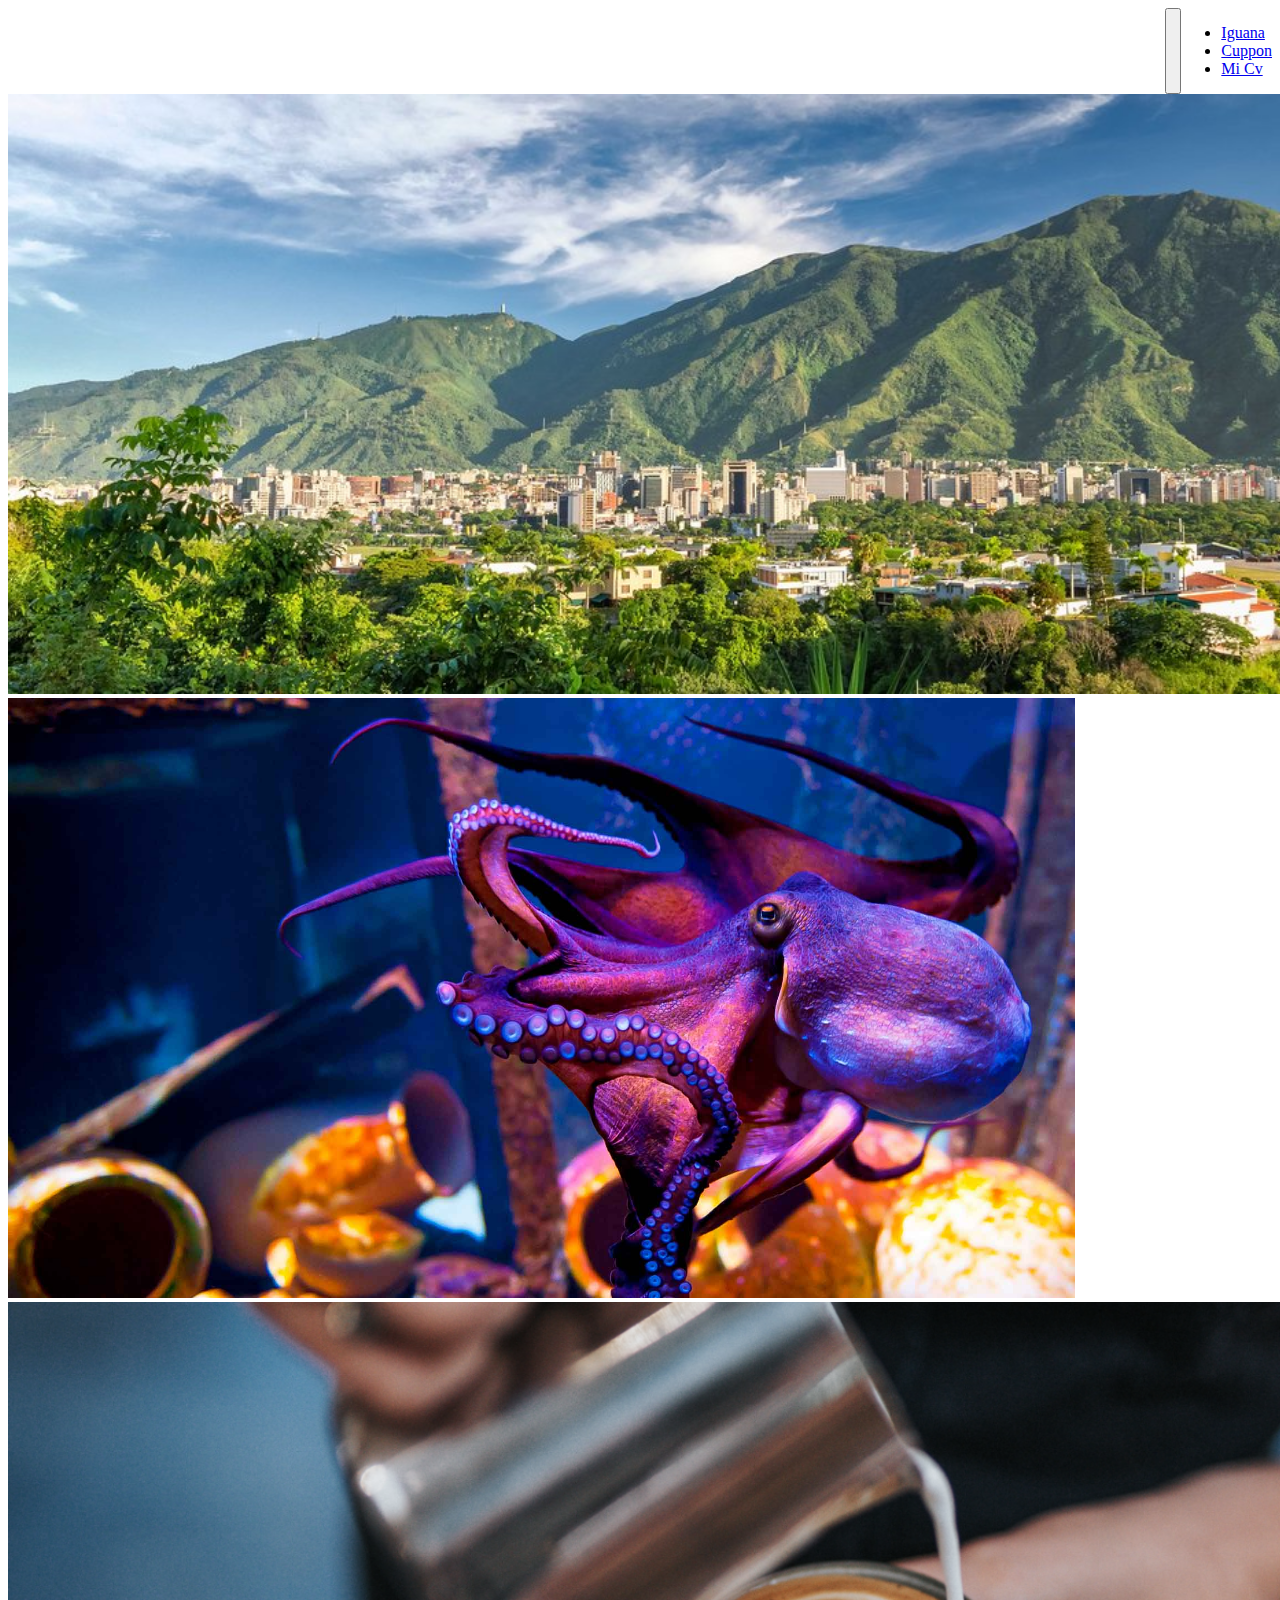
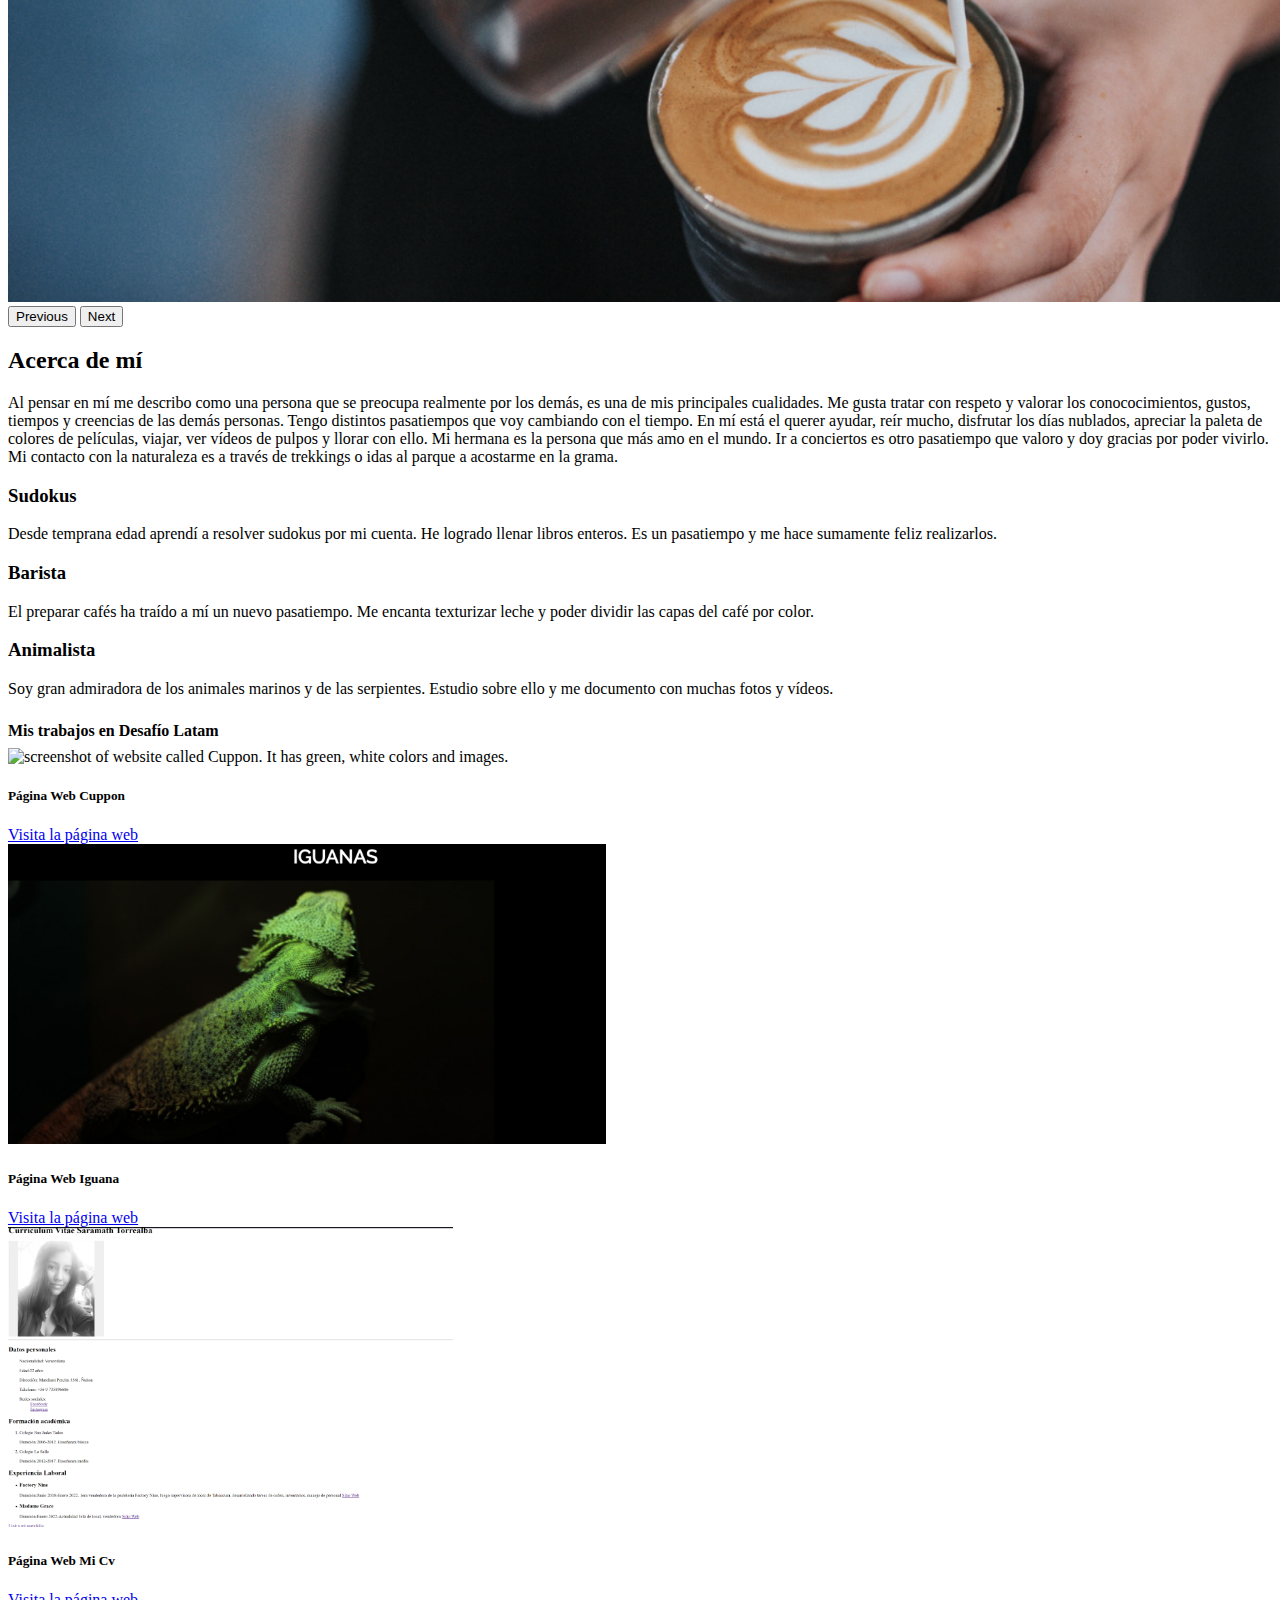
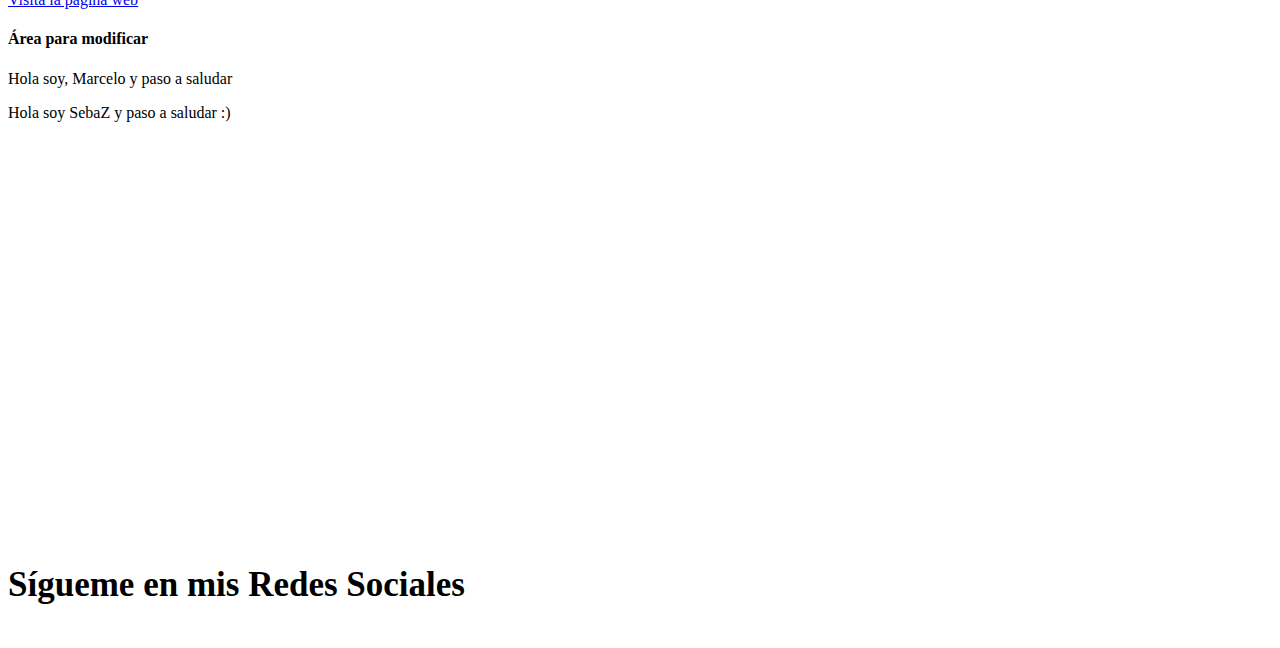
==== commit ecdeb3d4: "Merge pull request #8 from SaramathTorrealba/gh-pages" ====
--- a/index.html
+++ b/index.html
@@ -91,6 +91,7 @@
             />
           </div>
           <div class="carousel-item">
+
             <img
               src="./assets/img/pulpo.jpg"
               class="d-block w-100 image-carrusel"
@@ -103,6 +104,7 @@
               class="d-block w-100 image-carrusel"
               alt="background mountain, blue sky and buildings in a city"
             />
+
           </div>
         </div>
         <button
@@ -245,13 +247,11 @@
       </div>
     </main>
     <section class="container colaboration font-tittle">
-      <h4
-        class="display-3 fw-bold my-4 text-center font-tittle style-icons-font"
-      >
-        Área para modificar &nbsp<i
-          class="fa-solid fa-pen-to-square fa-0.5"
-        ></i>
-      </h4>
+
+      <h4 class="display-3 fw-bold my-4 text-center font-tittle  style-icons-font">Área para modificar &nbsp<i class="fa-solid fa-pen-to-square fa-0.5"></i></h4>
+      <p>Hola soy, Marcelo y paso a saludar</p>
+      <p>Hola soy SebaZ y paso a saludar :)</p>
+
     </section>
     <!--Footer-->
     <footer class="style-footer">
@@ -288,3 +288,4 @@
     crossorigin="anonymous"
   ></script>
 </html>
+
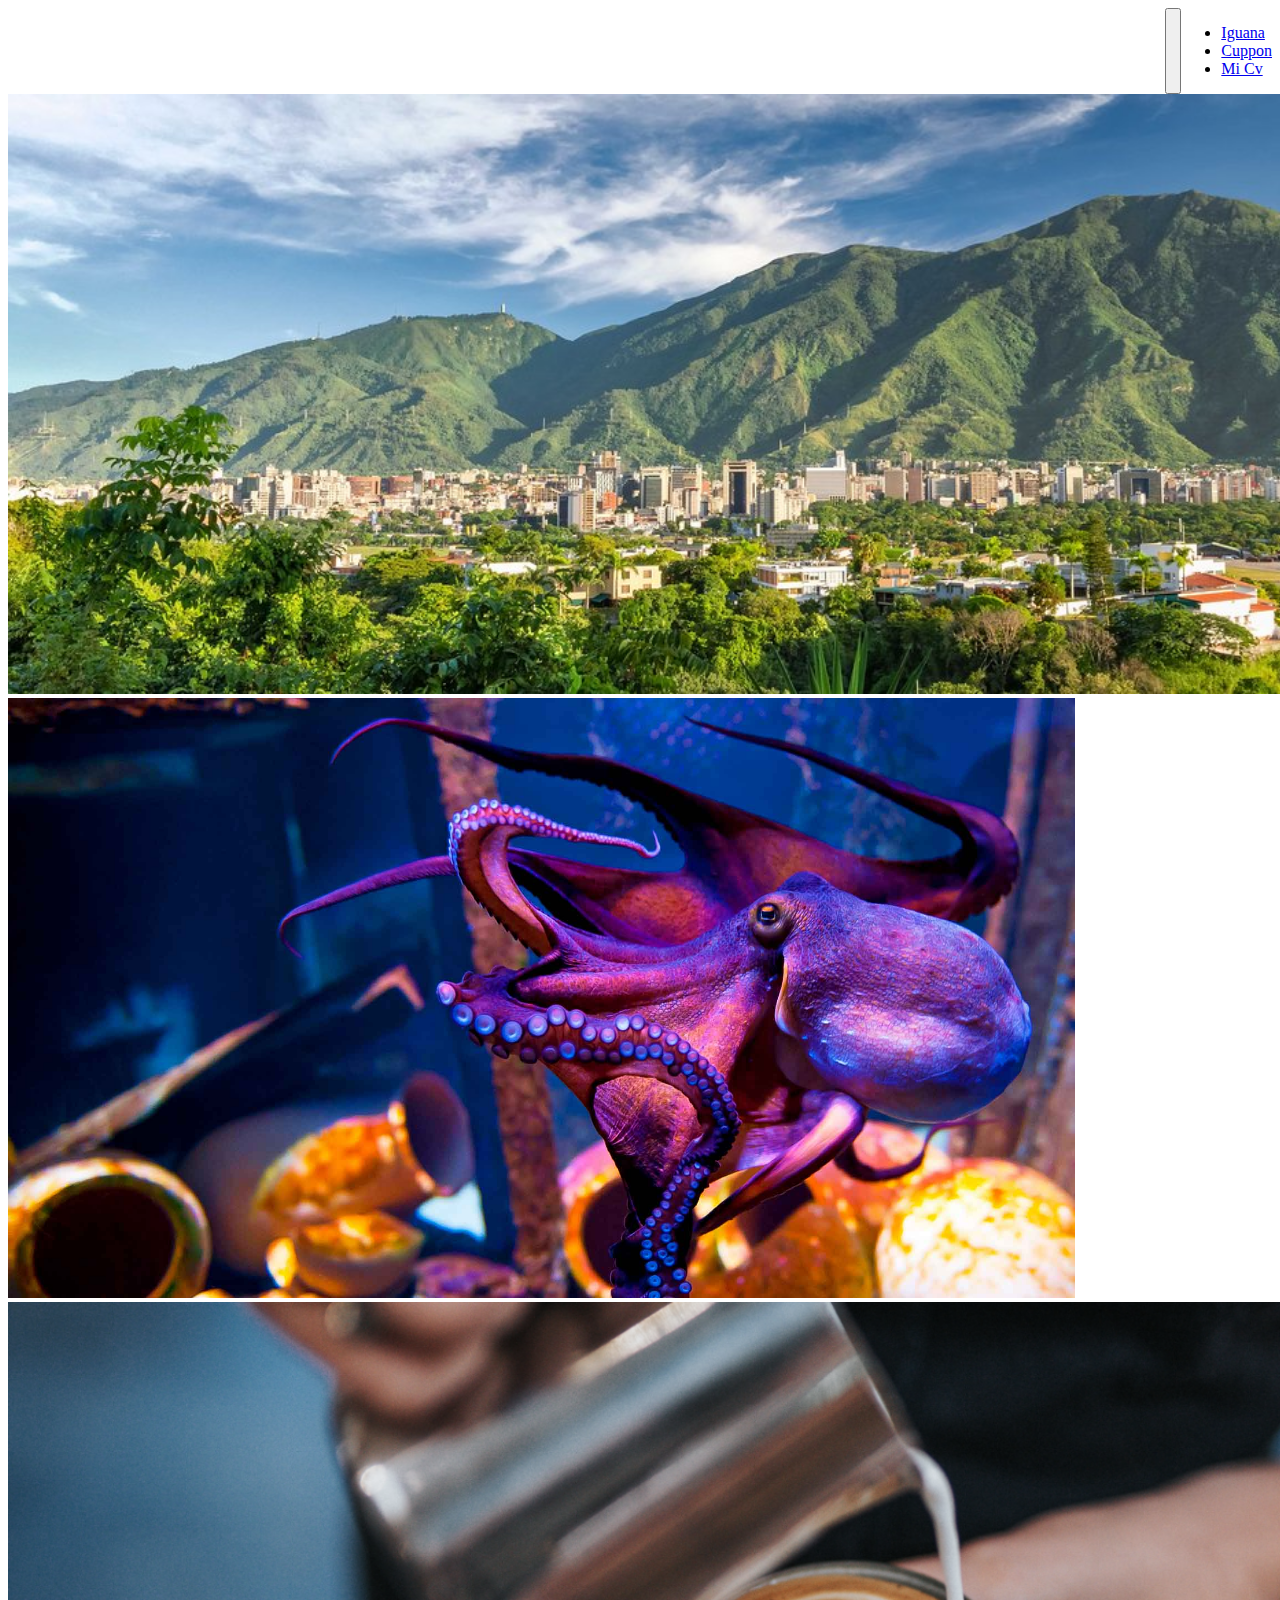
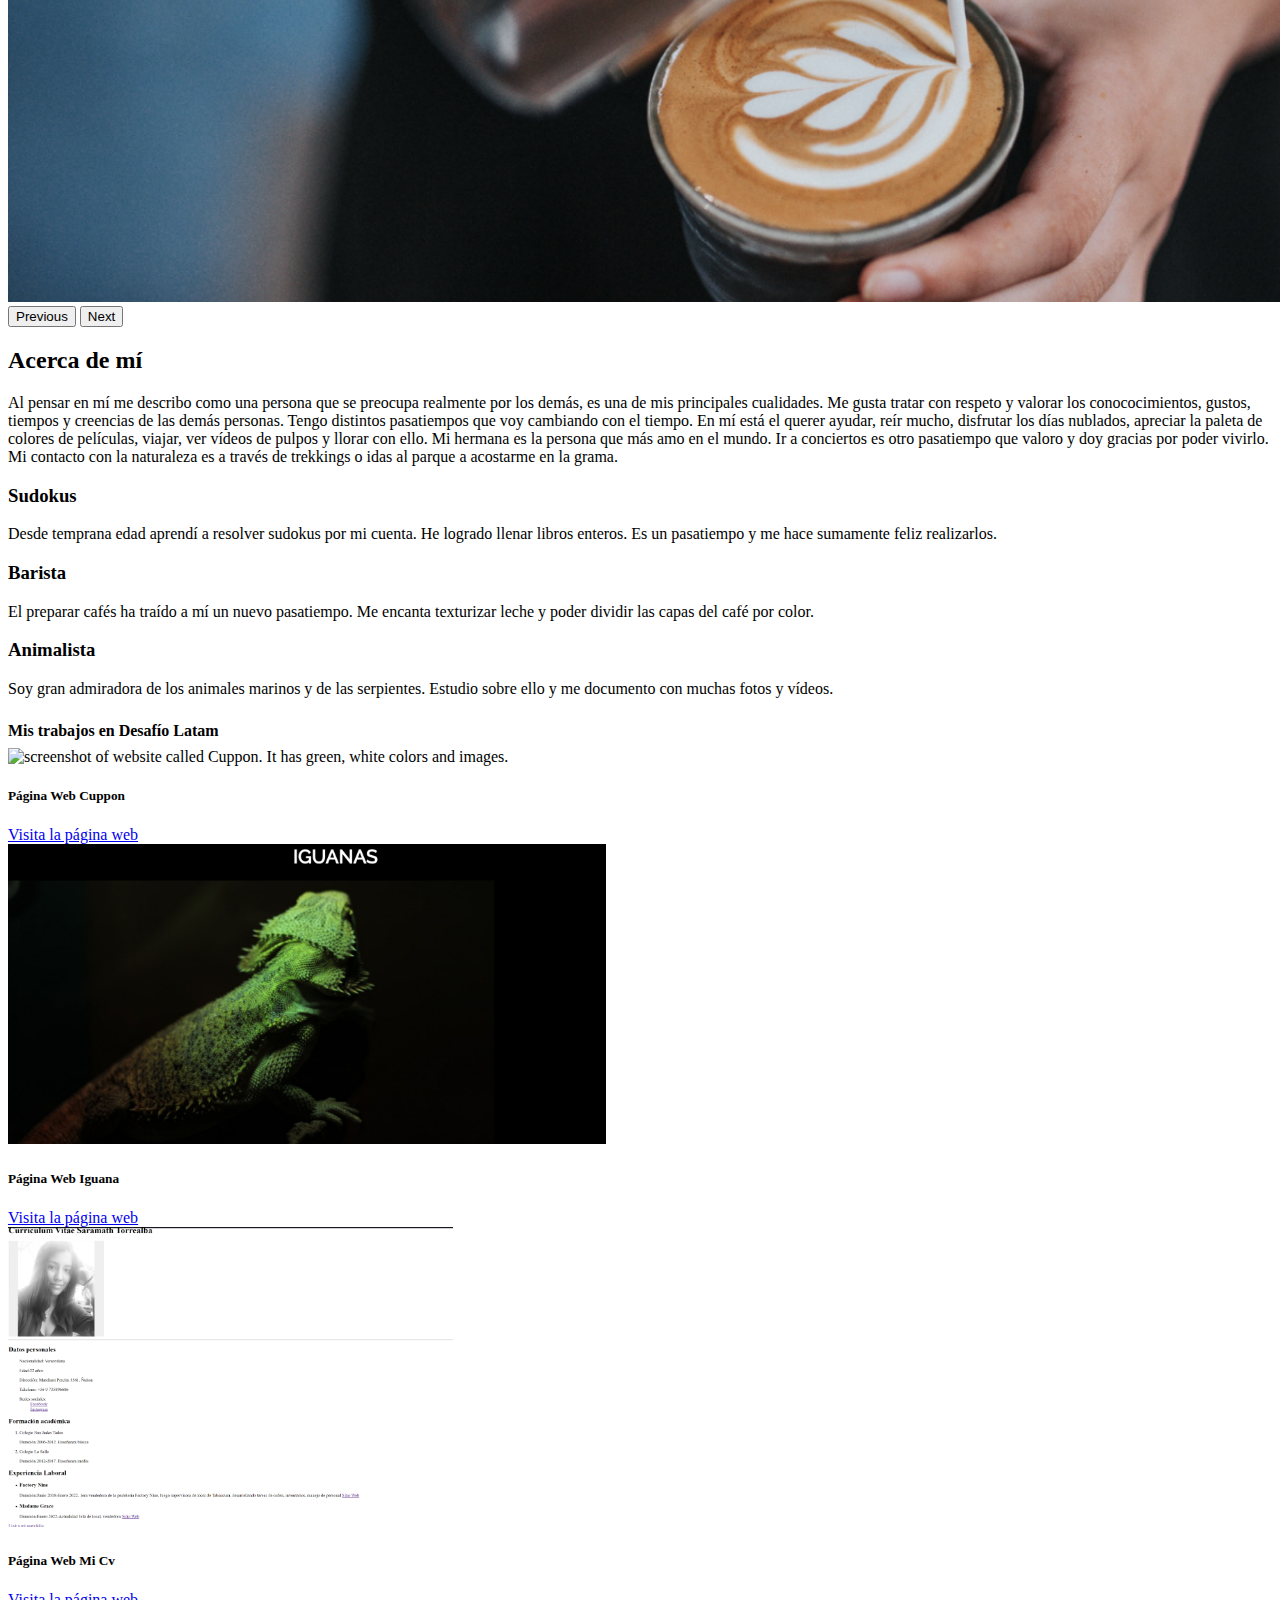
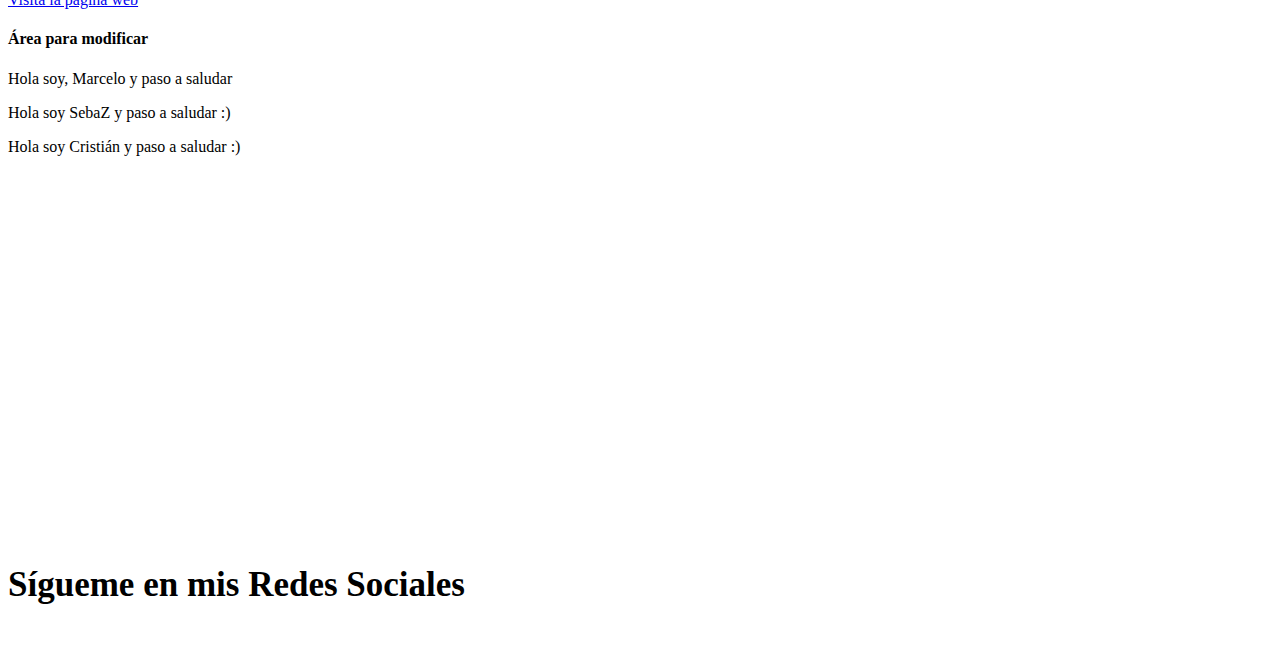
==== commit 6a3b8e35: "Saludo" ====
--- a/index.html
+++ b/index.html
@@ -251,6 +251,7 @@
       <h4 class="display-3 fw-bold my-4 text-center font-tittle  style-icons-font">Área para modificar &nbsp<i class="fa-solid fa-pen-to-square fa-0.5"></i></h4>
       <p>Hola soy, Marcelo y paso a saludar</p>
       <p>Hola soy SebaZ y paso a saludar :)</p>
+      <p>Hola soy Cristián y paso a saludar :)</p>
 
     </section>
     <!--Footer-->
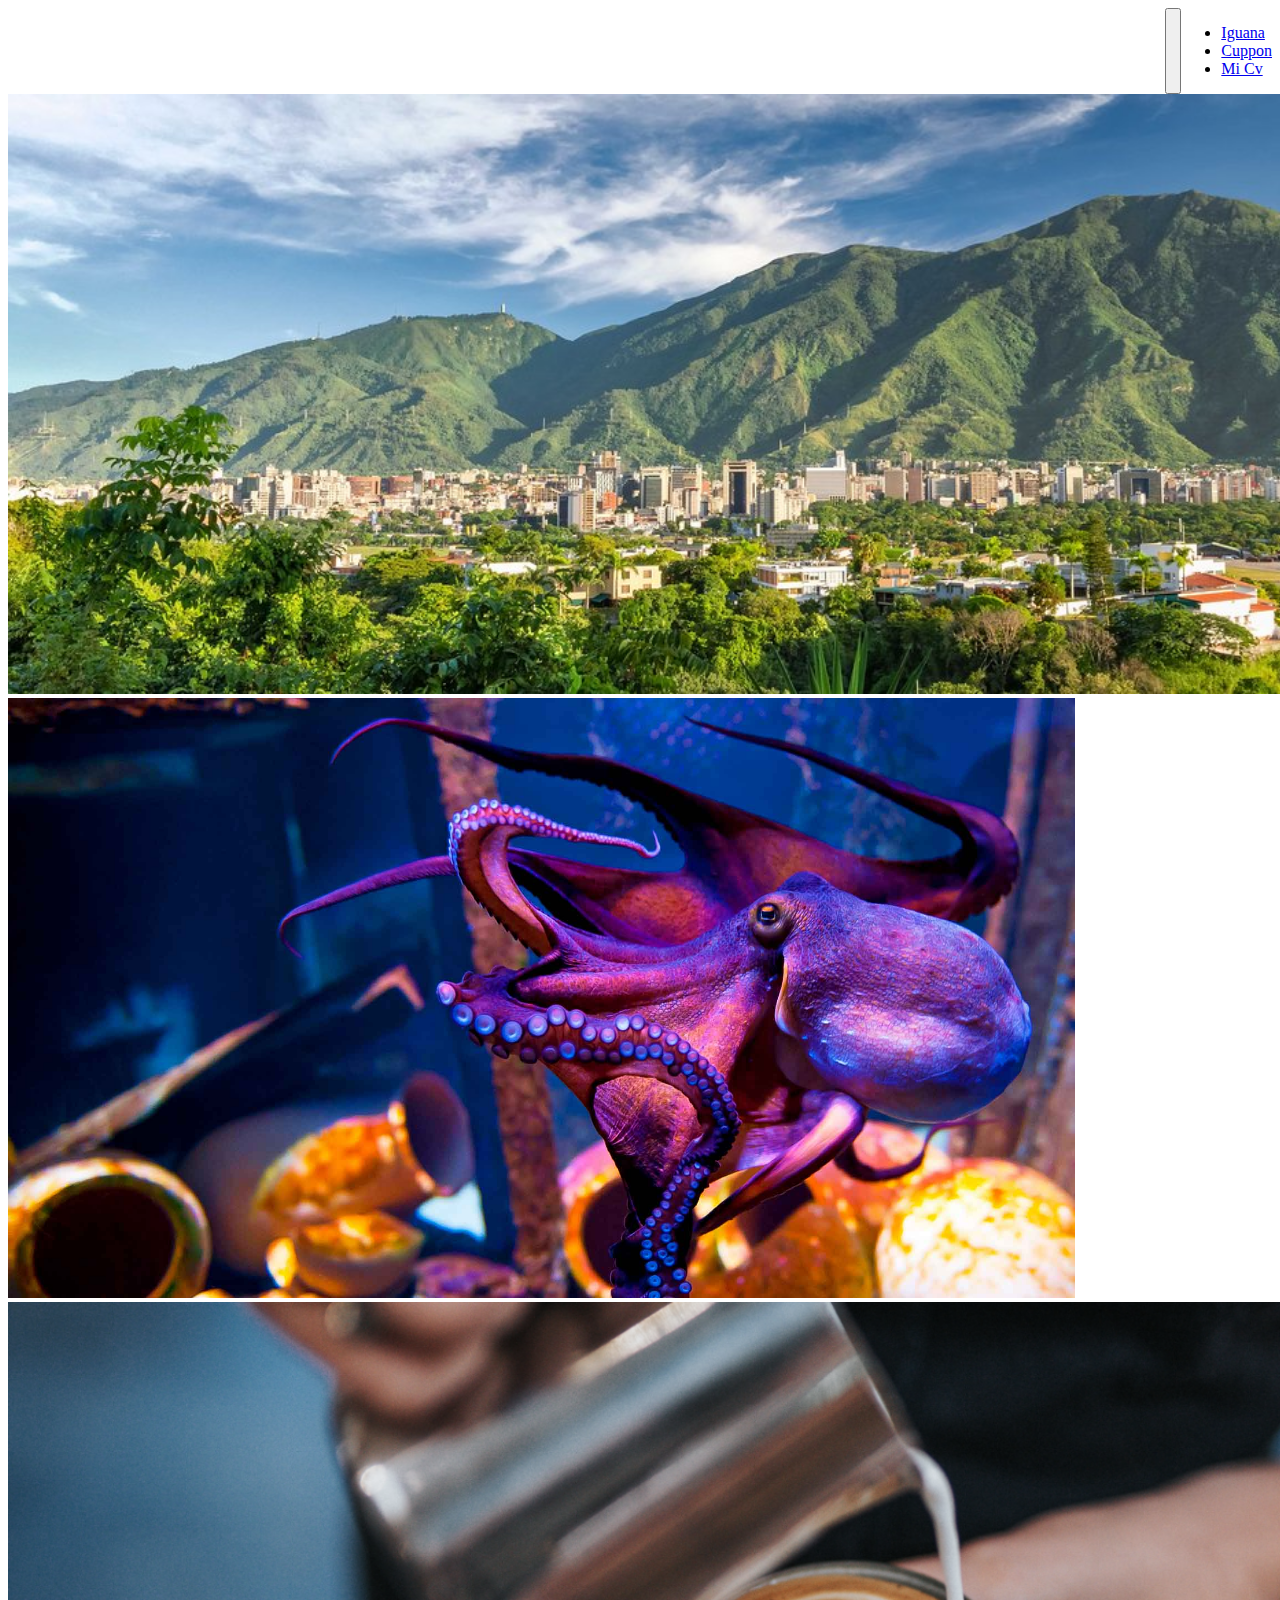
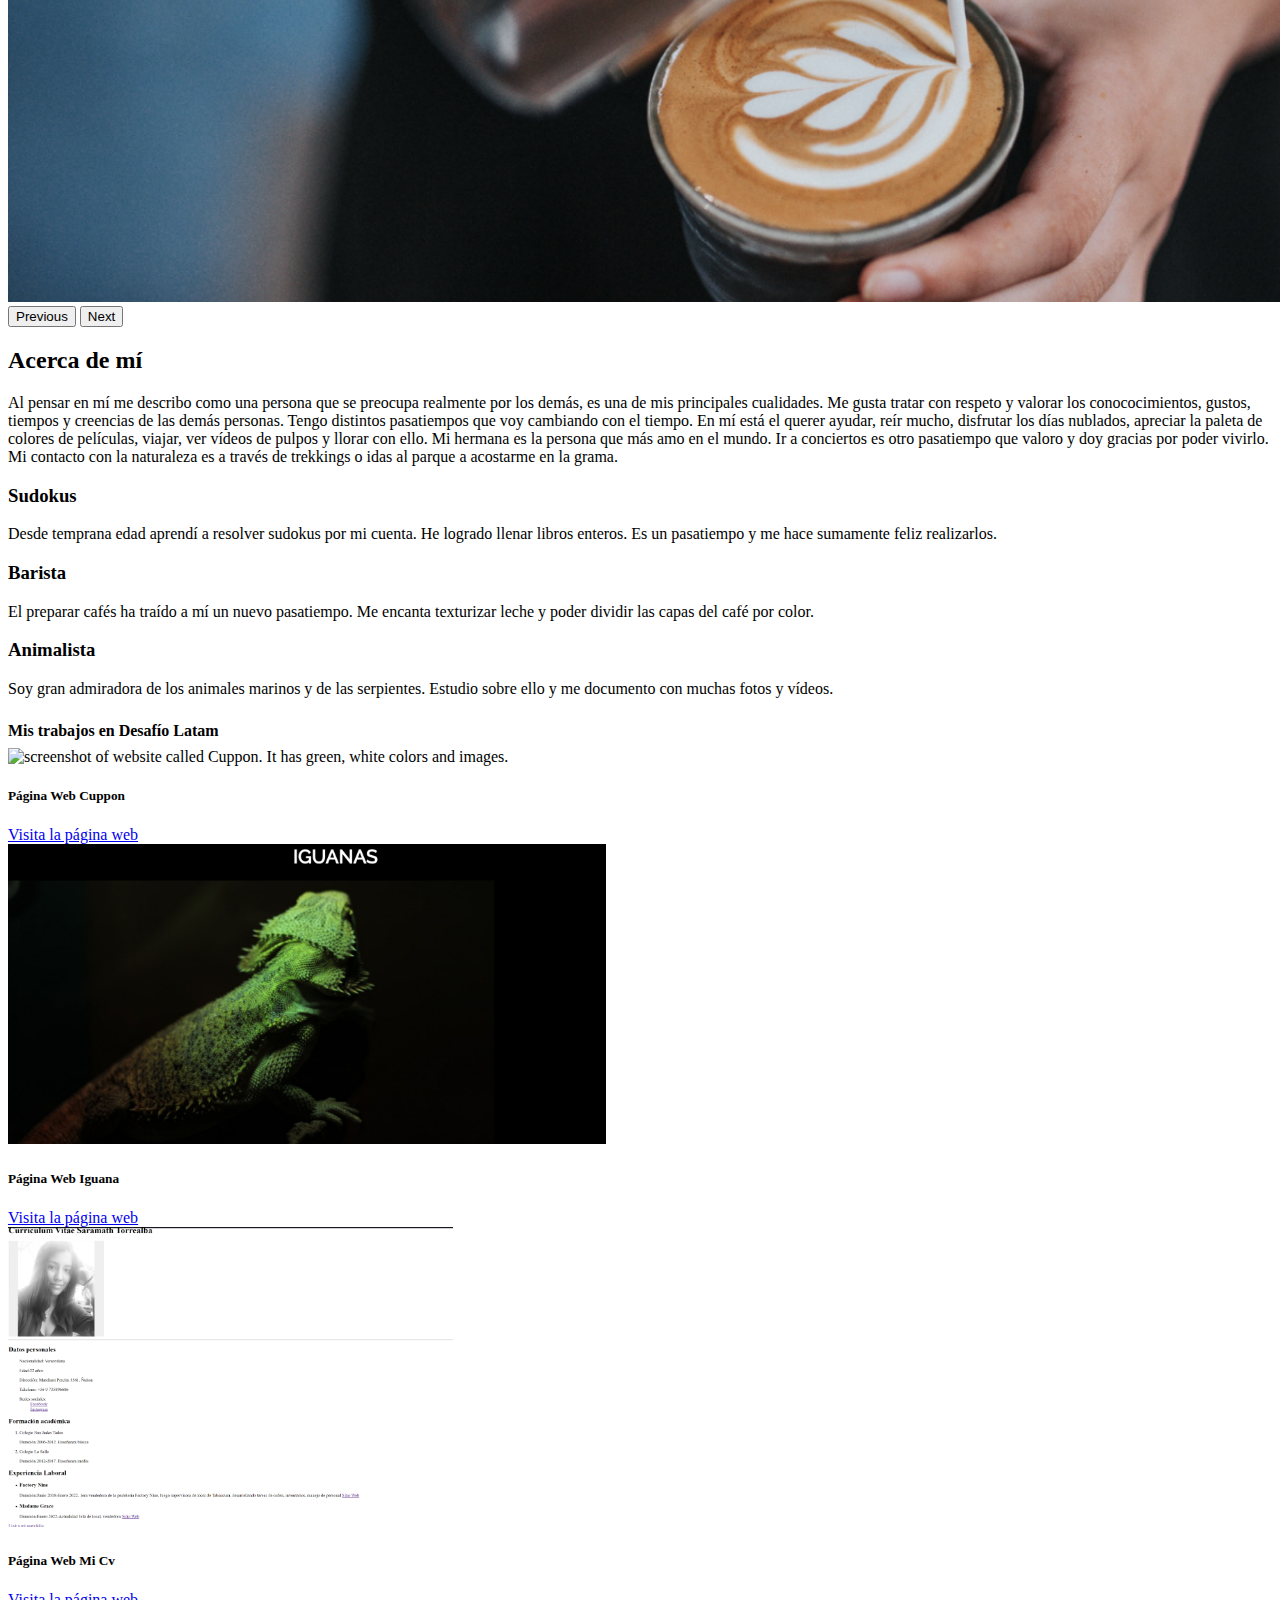
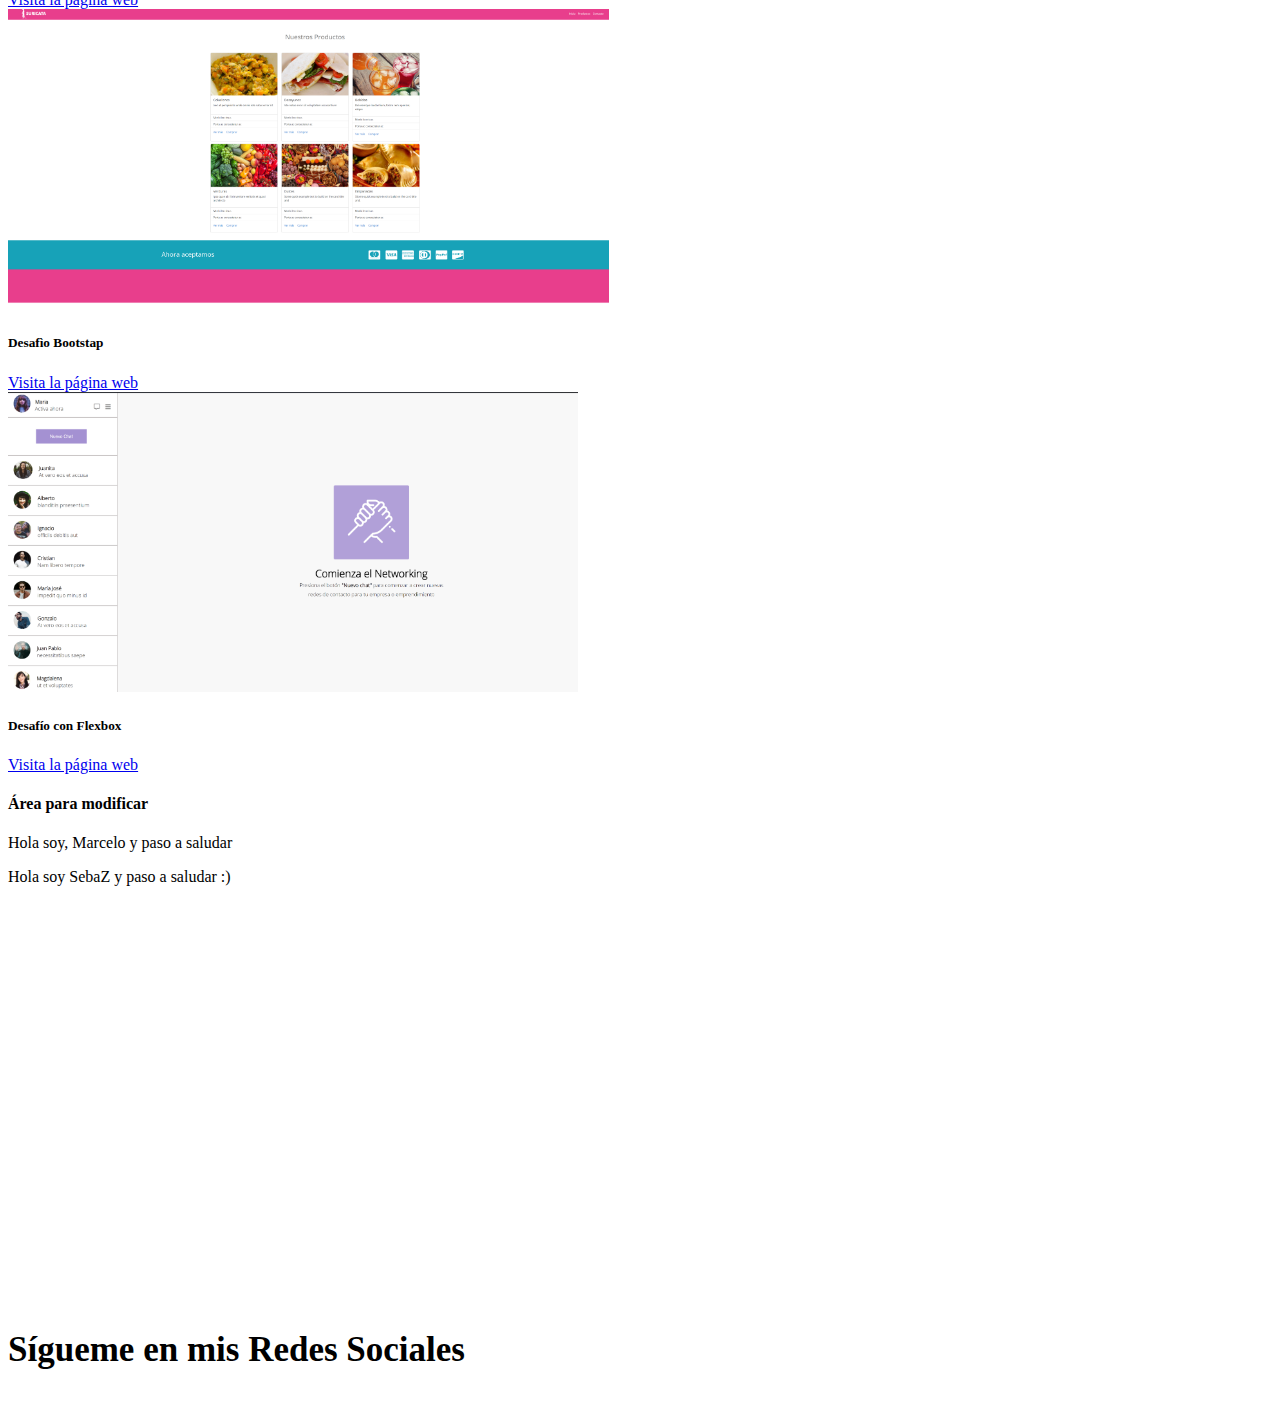
==== commit 0d5925aa: "cambios" ====
--- a/index.html
+++ b/index.html
@@ -15,7 +15,11 @@
       href="https://fonts.googleapis.com/css2?family=Roboto:wght@300;500&display=swap"
       rel="stylesheet"
     />
-    <link rel="shortcut icon" href="./assets/img/estrella.png" type="image/x-icon">
+    <link
+      rel="shortcut icon"
+      href="./assets/img/estrella.png"
+      type="image/x-icon"
+    />
     <link
       rel="stylesheet"
       href="https://cdnjs.cloudflare.com/ajax/libs/font-awesome/5.9.0/css/all.min.css"
@@ -91,7 +95,6 @@
             />
           </div>
           <div class="carousel-item">
-
             <img
               src="./assets/img/pulpo.jpg"
               class="d-block w-100 image-carrusel"
@@ -104,7 +107,6 @@
               class="d-block w-100 image-carrusel"
               alt="background mountain, blue sky and buildings in a city"
             />
-
           </div>
         </div>
         <button
@@ -243,16 +245,59 @@
               </div>
             </div>
           </div>
+          <div class="col-10 col-md-4 mt-4">
+            <div class="card">
+              <img
+                src="./assets/img/suricata.png"
+                class="card-img-top image-card"
+                alt="screenshot of website called my cv. It has white colors and an image of a girl smiling"
+              />
+              <div class="card-body">
+                <h5 class="card-title text-center mb-3">Desafìo Bootstap </h5>
+                <div class="text-center">
+                  <a
+                    href="/"
+                    target="blank"
+                    class="text-decoration-none"
+                    >Visita la página web</a
+                  >
+                </div>
+              </div>
+            </div>
+          </div>
+          <div class="col-10 col-md-4 mt-4">
+            <div class="card">
+              <img
+                src="./assets/img/Untitled.png"
+                class="card-img-top image-card"
+                alt=""
+              />
+              <div class="card-body">
+                <h5 class="card-title text-center mb-3">Desafío con Flexbox</h5>
+                <div class="text-center">
+                  <a
+                    href="https://saramathtorrealba.github.io/flex-challenge/"
+                    target="blank"
+                    class="text-decoration-none"
+                    >Visita la página web</a
+                  >
+                </div>
+              </div>
+            </div>
+          </div>
         </div>
       </div>
     </main>
     <section class="container colaboration font-tittle">
-
-      <h4 class="display-3 fw-bold my-4 text-center font-tittle  style-icons-font">Área para modificar &nbsp<i class="fa-solid fa-pen-to-square fa-0.5"></i></h4>
+      <h4
+        class="display-3 fw-bold my-4 text-center font-tittle style-icons-font"
+      >
+        Área para modificar &nbsp<i
+          class="fa-solid fa-pen-to-square fa-0.5"
+        ></i>
+      </h4>
       <p>Hola soy, Marcelo y paso a saludar</p>
       <p>Hola soy SebaZ y paso a saludar :)</p>
-      <p>Hola soy Cristián y paso a saludar :)</p>
-
     </section>
     <!--Footer-->
     <footer class="style-footer">
@@ -289,4 +334,3 @@
     crossorigin="anonymous"
   ></script>
 </html>
-
